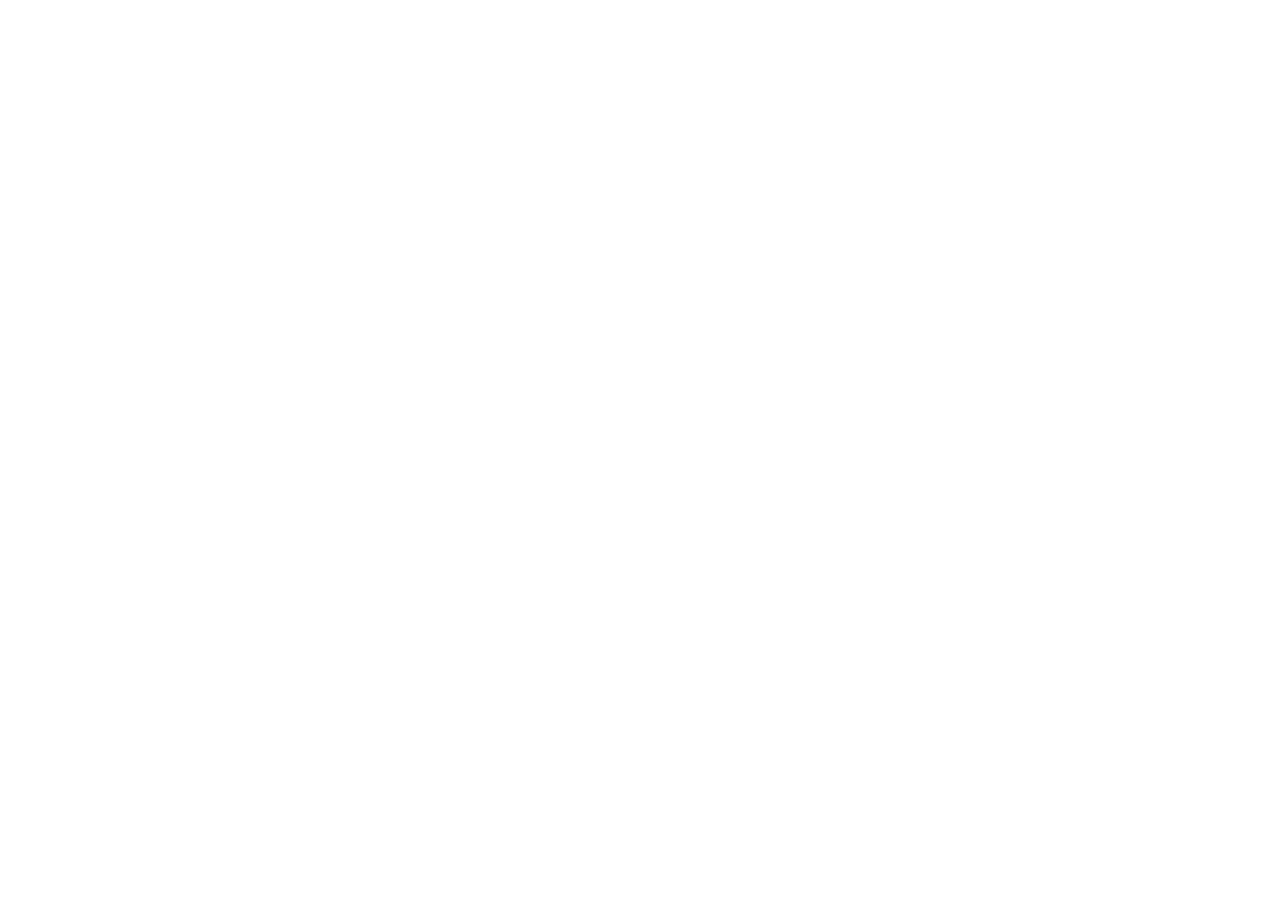
==== index.html @ 4a9cf53e "rename index.html" ====
<!DOCTYPE html>
<!-- saved from url=(0055)http://149.28.166.182/data-relations/?entry=after-words -->
<html lang="en"><head><meta http-equiv="Content-Type" content="text/html; charset=UTF-8">
<title>Data Relations - After Words</title>
<meta name="description" content="">
<meta name="viewport" content="width=device-width, initial-scale=1, maximum-scale=1">
<link rel="icon" type="image/x-icon" href="data:image/svg+xml,&lt;svg xmlns=%22http://www.w3.org/4000/svg%22 viewBox=%220 0 100 100%22&gt;&lt;text y=%22.9em%22 font-size=%2290%22&gt;%F0%9F%95%B3&lt;/text&gt;&lt;/svg&gt;"><link rel="modulepreload" as="script" crossorigin="" href="./Data Relations - After Words_files/entry.457a5d0d.js"><link rel="preload" as="style" href="./Data Relations - After Words_files/entry.0bc3d459.css"><link rel="prefetch" as="script" crossorigin="" href="http://149.28.166.182/data-relations/_nuxt/error-component.f1e27c74.js"><link rel="stylesheet" href="./Data Relations - After Words_files/entry.0bc3d459.css"><link rel="modulepreload" as="script" crossorigin="" href="http://149.28.166.182/data-relations/_nuxt/index.dd356e66.js"><link rel="stylesheet" href="./Data Relations - After Words_files/index.ba29e865.css"><style>[id*='google_ads_iframe'],[id*='taboola-'],.taboolaHeight,.taboola-placeholder,#credential_picker_container,#credential_picker_iframe,.google-one-tap-modal-div{display:none!important;min-height:0!important;height:0!important;}</style><style type="text/css">.marquee-text-wrap{overflow:hidden}.marquee-text-content{width:100000px}.marquee-text-text{-webkit-animation-name:marquee-text-animation;animation-name:marquee-text-animation;-webkit-animation-timing-function:linear;animation-timing-function:linear;-webkit-animation-iteration-count:infinite;animation-iteration-count:infinite;float:left}.marquee-text-paused .marquee-text-text{-webkit-animation-play-state:paused;animation-play-state:paused}@-webkit-keyframes marquee-text-animation{0%{-webkit-transform:translateX(0);transform:translateX(0)}to{-webkit-transform:translateX(-100%);transform:translateX(-100%)}}@keyframes marquee-text-animation{0%{-webkit-transform:translateX(0);transform:translateX(0)}to{-webkit-transform:translateX(-100%);transform:translateX(-100%)}}</style></head>
<body><div id="__nuxt" data-v-app=""><div id="app" class="app-min-height bg-white is-1024" style="--app-min-height: 622px;"><main data-panel-container="" class="flex min-w-full fixed w-full h-full top-0 bottom-0 left-0 app-min-height lg:overflow-hidden mobile-slide-active" data-width-setting="1-0-1"><section class="relative bg-mdgrey counter-reset panel-active" aria-label="left" data-panel="" data-panel-left=""><p aria-hidden="true" class="toggle-indicator right-8 top-5 absolute z-[5] hidden lg:block"><span data-panel-toggle="" class="button">–</span></p><section class="overflow-auto scroll-styles" role="content"><div class="app-min-height pt-5 text-lg bg-mdgrey"><div class="outer-wrap"><div class="break-between"><div><article class="block-content hover-links paragraph-rules"><p class="px-8">MACHINE LISTENING<br>Formed in 2020, Melbourne<br>Sean Dockray born in 1977, Boston<br>James Parker born in 1983, London<br>Joel Stern born in 1979, London<br>Lives and works in Melbourne and Canberra</p><div data-anchor=""><div class="scaled-image relative performance" style="padding-bottom: 66.6417%;"><div class="inset-0 flex justify-center items-center absolute"><div class="loading-ellipsis text-md" style=""><span>.</span><span>.</span><span>.</span></div></div><img alt="A black and gold duo-tone thumbnail image seen as: Two people sit in a row of padded vinyl chairs, distanced with one chair separating them. They face forward, with heads slightly bowed, away from the viewer. The rest of the space is in shadow, with the yellow chairs theatrically spot-lit. Barely visible, three large speakers perch high in the eaves, looking over the scene below. Coloured Image repeated bellow." src="./Data Relations - After Words_files/68d39c175cf53b73833071bd261b73aa7de63843-1337x891.jpg" class="full-image inset-0 absolute object-cover object-center h-full w-full performance loaded"></div><!----></div><p class="px-8">Instigated by artist-researchers Sean Dockray, James Parker and Joel Stern, Machine Listening is a platform for collaborative research and experimentation, focused on the computation, capture and control of sound and speech.</p><p class="px-8 indent"><em>After words </em>is a multi-channel sound installation developed for <em>Data Relations</em>. As the artists explain, ‘Data is never mined. It is always made. A computational theatre.’ Many datasets used to ‘train’ automated systems to make predictions and decisions are literally performed by actors, or researchers pretending to be actors. Others are the product of our own performances for and with machines, every time we ‘wake up’ Alexa or upload a video to YouTube.</p><p class="px-8 indent">Adopting the form of a radio play, <em>After words </em>explores these dynamics across a series of speculative scenes. Each scene works with readymade audio, repurposed from machine learning datasets, woven through a script written with and against an ‘autoregressive language model’, and performed by voice actors. The result is a strange set of semi- fictional tales of computational scripting, instruction, production, and performance, staged in 8-channel audio. In this strangeness, <em>After words </em>gestures at a near future in which language has been fully operationalised: where every word we speak has a computational effect and residue.</p><p class="px-8 indent">The voice artists invited to record original material for this work are all researchers in critical data studies with prior links to the project.</p></article></div><div><article class="block-content hover-links paragraph-rules"><div data-anchor=""><div class="px-8 break-after"><div class="flex"><p class="w-1/3"><span class="hover:opacity-50 cursor-pointer">(watch video)</span></p><p class="flex-1">Artist reflection</p></div></div><div class="cursor-pointer lightbox-trigger relative block"><div><video src="https://cdn.sanity.io/files/6u9dz73f/production/775014cffc480d9f036f8ee4fe29a1ea402c5a9f.mp4#t=0.1" preload="auto" playsinline="" class="w-full" alt="A screen recording of an audio interface. A transcript on the left highlights in purple each word as it’s spoken. The highlight disappears and moves to the next word in the sentence. On the right, white audio waves animate in rhythm with the voice against a black background."></video></div><span class="absolute pointer-events-none inset-0 z-[1] flex items-center justify-center px-12"><p class="button button--img"><img src="./Data Relations - After Words_files/play.svg"></p></span></div><div class="text-sm text-center pt-3 px-12 difference"><article class="block-content hover-links paragraph-rules"><p class="px-8">Machine Listening, 2022, realtime speech to text transcript using reduct.video. Courtesy the artists.</p></article></div><div><div class="px-8 break-before"><p>(transcript)</p></div><div class="break-before"><article class="block-content hover-links paragraph-rules"><p class="px-8">There's a common myth that data is mined, like coal or oil. In this way of thinking, data is an untapped natural resource, a foundation for a new industrial revolution led by the likes of Amazon and Google. But that's not right. Data isn't mined. It's made.</p><p class="px-8 indent">Sometimes data sets are literally produced by actors performing for researchers and their machines. Other times data sets are the product of our own performances every time we wake up Alexa or upload a video to YouTube.</p><p class="px-8 indent">After Vords is about these performances which we've been thinking of as a kind of computational theater.</p><p class="px-8 indent">The piece is about how we speak to and perform for machine listening systems and about what's happening to language as a result.</p><p class="px-8 indent">Most of the sounds and many of the voices in After Words come from existing data sets. The script was written with and against an autoregressive language model trained on a data set with 175 billion parameters and it was performed by voice actors all of whom work in critical data studies.</p><p class="px-8 indent">The result is a strange set of semi-fictional tales of computational scripting, instruction, production and performance staged at ACCA in 8-channel audio.</p><p class="px-8 indent">In its more pessimistic, or maybe realistic moments, the work gestures at a near future in which language has been fully operationalised, where every word we speak has a computational effect and residue.</p></article></div></div></div><div data-anchor=""><div class="cursor-pointer lightbox-trigger relative block"><div><div class="scaled-image relative performance" style="padding-bottom: 66.6146%;"><div class="inset-0 flex justify-center items-center absolute"><div class="loading-ellipsis text-md" style=""><span>.</span><span>.</span><span>.</span></div></div><img alt="On a slate-coloured wall, pieces of dark grey paper are arranged, hanging in a row. All different lengths, the top edges are aligned, with paragraphs of white text transcribing the audio from Machine Listening’s sound work After words. A much larger diagram sits to the right, showing a complicated flowchart connecting rectangles, diamonds, and ovals. Next to the flowchart is a drawing of a desk and a figure looking on, with hands on hips. Thought bubbles float overhead." src="./Data Relations - After Words_files/89921ffb6db88c06de029ead3222f87611feb91f-1920x1279.jpg" class="full-image inset-0 absolute object-cover object-center h-full w-full performance loaded"></div></div><!----></div><div class="text-sm text-center pt-3 px-8 difference"><article class="block-content hover-links paragraph-rules"><p class="px-8">Machine Listening (Sean Dockray, James Parker, Joel Stern), <em>After words</em> 2022, detail, Australian Centre for Contemporary Art, Melbourne. Courtesy the artist. Photograph: Andrew Curtis</p></article></div></div><div data-anchor=""><div class="cursor-pointer lightbox-trigger relative block"><div><div class="scaled-image relative performance" style="padding-bottom: 66.6667%;"><div class="inset-0 flex justify-center items-center absolute"><div class="loading-ellipsis text-md" style=""><span>.</span><span>.</span><span>.</span></div></div><img alt="Two people sit in a row of padded vinyl chairs, distanced with one chair separating them. They face forward, with heads slightly bowed, away from the viewer. The rest of the space is in shadow, with the yellow chairs theatrically spot-lit. Barely visible, three large speakers perch high in the eaves, looking over the scene below." src="./Data Relations - After Words_files/d25efe9d87dccf388763f81c36c784b4dfa3e5a3-1920x1280.jpg" class="full-image inset-0 absolute object-cover object-center h-full w-full performance loaded"></div></div><!----></div><div class="text-sm text-center pt-3 px-8 difference"><article class="block-content hover-links paragraph-rules"><p class="px-8">Machine Listening (Sean Dockray, James Parker, Joel Stern), <em>After words</em> 2022, installation view, Australian Centre for Contemporary Art, Melbourne. Courtesy the artist. Photograph: Lucy Foster</p></article></div></div><div data-anchor=""><div class="cursor-pointer lightbox-trigger relative block"><div><div class="scaled-image relative performance" style="padding-bottom: 66.6667%;"><div class="inset-0 flex justify-center items-center absolute"><div class="loading-ellipsis text-md" style=""><span>.</span><span>.</span><span>.</span></div></div><img alt="Five empty chairs are arranged in a line, facing forward. The walls of the room are blank, shadowed and unadorned, except for three speakers mounted close to the ceiling. Black cords run down from the speakers to the floor, camouflaged by darkness. The floor is paved with nondescript carpet tiles, like an office or waiting room." src="./Data Relations - After Words_files/568d07ef09fed9eedd3832749b7cd9ef51dc99b6-1920x1280.jpg" class="full-image inset-0 absolute object-cover object-center h-full w-full performance loaded"></div></div><!----></div><div class="text-sm text-center pt-3 px-8 difference"><article class="block-content hover-links paragraph-rules"><p class="px-8">Machine Listening (Sean Dockray, James Parker, Joel Stern), <em>After words</em> 2022, installation view, Australian Centre for Contemporary Art, Melbourne. Courtesy the artist. Photograph: Andrew Curtis</p></article></div></div><div data-anchor=""><div class="cursor-pointer lightbox-trigger relative block"><div><div class="scaled-image relative performance" style="padding-bottom: 66.6667%;"><div class="inset-0 flex justify-center items-center absolute"><div class="loading-ellipsis text-md" style=""><span>.</span><span>.</span><span>.</span></div></div><img alt="Five people sit single file in a line of padded yellow chairs, facing away into the darkness of a narrow room. The back of their heads glow under overhead lights. One person stands to the side, outside of the row of light. They look up and into the shadows of the ceiling, as though listening attentively." src="./Data Relations - After Words_files/c23547b45488201ed92d2e94f6dcc0174fe1d6ed-1920x1280.jpg" class="full-image inset-0 absolute object-cover object-center h-full w-full performance loaded"></div></div><!----></div><div class="text-sm text-center pt-3 px-8 difference"><article class="block-content hover-links paragraph-rules"><p class="px-8">Machine Listening (Sean Dockray, James Parker, Joel Stern), <em>After words</em> 2022, installation view, Australian Centre for Contemporary Art, Melbourne. Courtesy the artist. Photograph: Lucy Foster</p></article></div></div><div data-anchor=""><div class="lg:flex text-sm"><div class="flex-1"><article class="block-content hover-links paragraph-rules"><p class="px-8"><em>After words </em>2022</p><p class="px-8">8-channel sound installation, double sided B1 poster / 32pp B5 booklet, 1 colour offset lithography on black paper, booklet saddle-stitched, edition of 300 18:00 mins, looped</p><p class="px-8">Researched, written and produced: <br>Sean Dockray, James Parker, Joel Stern<br>Voices: Mark Andrejevic, Sean Dockray, Jake Goldenfein, Roslyn Orlando, James Parker, Thao Phan, Joel Stern<br>Graphic design: Stuart Geddes</p></article></div><div class="flex-1"><p class="lg:hidden"><br></p><article class="block-content hover-links paragraph-rules"><p class="px-8"></p><p class="px-8"></p><p class="px-8">This work contains audio material from the following datasets:<br>Consensus Auditory—Perceptual Evaluation of Voice Dataset, 2009; Toronto Emotional Speech Dataset, 2010; DCASE <br>Sound Event Detection: Office Live Testing Dataset, 2013; DCASE<br>Synthetic Audio Sound Event Detection: Training and Development Dataset, 2016; and Google AudioSet, 2017 <br>Courtesy the artists</p></article></div></div></div></article></div></div></div><!----><div class="entry-next relative text-sm" aria-hidden="true" data-v-43ba3926=""><a aria-current="page" href="http://149.28.166.182/data-relations/?entry=our-futures-are-interwoven" class="router-link-active router-link-exact-active flex w-full pt-5 opacity-50 hover:opacity-100 outer-wrap" aria-hidden="true" data-v-43ba3926=""><div class="absolute left-0 right-0" aria-hidden="true" data-v-43ba3926=""><div class="marquee-text-wrap" data-v-43ba3926=""><div class="marquee-text-content"><div class="marquee-text-text" style="animation-duration: 15s;"><p class="flex"><span class="pr-2 flex"><span class="pr-2">(next)</span><span>MIMI ỌNỤỌHA</span>,&nbsp;<em>These networks in our skin</em></span><span class="pr-2 flex"><span class="pr-2">(next)</span><span>Mimi Ọnụọha and Tiara Roxanne</span>,&nbsp;<em>Our Futures Are Interwoven </em></span></p></div><div class="marquee-text-text" style="animation-duration: 15s;"><p class="flex"><span class="pr-2 flex"><span class="pr-2">(next)</span><span>MIMI ỌNỤỌHA</span>,&nbsp;<em>These networks in our skin</em></span><span class="pr-2 flex"><span class="pr-2">(next)</span><span>Mimi Ọnụọha and Tiara Roxanne</span>,&nbsp;<em>Our Futures Are Interwoven </em></span></p></div><div class="marquee-text-text" style="animation-duration: 15s;"><p class="flex"><span class="pr-2 flex"><span class="pr-2">(next)</span><span>MIMI ỌNỤỌHA</span>,&nbsp;<em>These networks in our skin</em></span><span class="pr-2 flex"><span class="pr-2">(next)</span><span>Mimi Ọnụọha and Tiara Roxanne</span>,&nbsp;<em>Our Futures Are Interwoven </em></span></p></div><div class="marquee-text-text" style="animation-duration: 15s;"><p class="flex"><span class="pr-2 flex"><span class="pr-2">(next)</span><span>MIMI ỌNỤỌHA</span>,&nbsp;<em>These networks in our skin</em></span><span class="pr-2 flex"><span class="pr-2">(next)</span><span>Mimi Ọnụọha and Tiara Roxanne</span>,&nbsp;<em>Our Futures Are Interwoven </em></span></p></div><div class="marquee-text-text" style="animation-duration: 15s;"><p class="flex"><span class="pr-2 flex"><span class="pr-2">(next)</span><span>MIMI ỌNỤỌHA</span>,&nbsp;<em>These networks in our skin</em></span><span class="pr-2 flex"><span class="pr-2">(next)</span><span>Mimi Ọnụọha and Tiara Roxanne</span>,&nbsp;<em>Our Futures Are Interwoven </em></span></p></div><div class="marquee-text-text" style="animation-duration: 15s;"><p class="flex"><span class="pr-2 flex"><span class="pr-2">(next)</span><span>MIMI ỌNỤỌHA</span>,&nbsp;<em>These networks in our skin</em></span><span class="pr-2 flex"><span class="pr-2">(next)</span><span>Mimi Ọnụọha and Tiara Roxanne</span>,&nbsp;<em>Our Futures Are Interwoven </em></span></p></div><div class="marquee-text-text" style="animation-duration: 15s;"><p class="flex"><span class="pr-2 flex"><span class="pr-2">(next)</span><span>MIMI ỌNỤỌHA</span>,&nbsp;<em>These networks in our skin</em></span><span class="pr-2 flex"><span class="pr-2">(next)</span><span>Mimi Ọnụọha and Tiara Roxanne</span>,&nbsp;<em>Our Futures Are Interwoven </em></span></p></div><div class="marquee-text-text" style="animation-duration: 15s;"><p class="flex"><span class="pr-2 flex"><span class="pr-2">(next)</span><span>MIMI ỌNỤỌHA</span>,&nbsp;<em>These networks in our skin</em></span><span class="pr-2 flex"><span class="pr-2">(next)</span><span>Mimi Ọnụọha and Tiara Roxanne</span>,&nbsp;<em>Our Futures Are Interwoven </em></span></p></div><div class="marquee-text-text" style="animation-duration: 15s;"><p class="flex"><span class="pr-2 flex"><span class="pr-2">(next)</span><span>MIMI ỌNỤỌHA</span>,&nbsp;<em>These networks in our skin</em></span><span class="pr-2 flex"><span class="pr-2">(next)</span><span>Mimi Ọnụọha and Tiara Roxanne</span>,&nbsp;<em>Our Futures Are Interwoven </em></span></p></div><div class="marquee-text-text" style="animation-duration: 15s;"><p class="flex"><span class="pr-2 flex"><span class="pr-2">(next)</span><span>MIMI ỌNỤỌHA</span>,&nbsp;<em>These networks in our skin</em></span><span class="pr-2 flex"><span class="pr-2">(next)</span><span>Mimi Ọnụọha and Tiara Roxanne</span>,&nbsp;<em>Our Futures Are Interwoven </em></span></p></div></div></div></div></a></div><!----></div></section></section><div class="relative bg-black text-white text-base spine overflow-hidden hidden lg:block" data-panel="" data-panel-spine="" aria-hidden="true"><p class="right-8 top-5 absolute z-[5] hidden lg:block" data-spine-close=""><span data-panel-toggle="" class="button">index</span></p><div class="overflow-auto scroll-styles" data-spine-content=""><div class="app-min-height outer-wrap py-5"><p class="break-after px-8">(index)</p><div class="px-8"><p><a href="http://149.28.166.182/" class="hover:opacity-50" data-v-ba187a50="">Acknowledgement of Country</a></p><p><a href="http://149.28.166.182/" class="hover:opacity-50" data-v-ba187a50="">Foreword</a></p><div class="break-after"><p><a href="http://149.28.166.182/" class="hover:opacity-50" data-v-ba187a50="">Exhibition introduction</a></p></div><div class="break-after"><a href="http://149.28.166.182/?page=curatorial-essay" class="hover:opacity-50" data-v-6b33af9b=""><em>Data Relations</em>, Miriam Kelly</a><div class="pl-12"><p><a href="http://149.28.166.182/?page=curatorial-essay" class="hover:opacity-50" data-v-6b33af9b="">Data in contemporary art exhibitions</a></p><p><a href="http://149.28.166.182/?page=curatorial-essay" class="hover:opacity-50" data-v-6b33af9b="">What is ‘data’</a></p><p><a href="http://149.28.166.182/?page=curatorial-essay" class="hover:opacity-50" data-v-6b33af9b="">What ‘data’ is not</a></p><p><a href="http://149.28.166.182/?page=curatorial-essay" class="hover:opacity-50" data-v-6b33af9b=""><em>Data Relations</em></a></p></div></div><div><div class="pr-12 lg:pr-20 break-after"><a aria-current="page" href="http://149.28.166.182/data-relations/?entry=zach-blas-tales-from-a-stony-troll-and-the-shady-mystics-of-silicon-valley" class="router-link-active router-link-exact-active inline-flex hover:opacity-50"><p class="w-12">I</p><div class="flex-1"><p>ZACH BLAS</p><p><em>Metric mysticism: A trolls tale</em></p><div class="indent"><span>Amy Hale</span></div><p><em>Zach Blas’ Tales from a Stony Troll and the Shady Mystics of Silicon Valley</em></p></div></a></div><div class="pr-12 lg:pr-20 break-after"><a aria-current="page" href="http://149.28.166.182/data-relations/?entry=offset" class="router-link-active router-link-exact-active inline-flex hover:opacity-50"><p class="w-12">II</p><div class="flex-1"><p>TEGA BRAIN and SAM LAVIGNE</p><p><em>Synthetic messenger</em></p><div class="indent"><span>Tega Brain and Sam Lavigne</span></div><p><em>Offset 2023: Alternate carbon credit registry</em></p></div></a></div><div class="pr-12 lg:pr-20 break-after"><a aria-current="page" href="http://149.28.166.182/data-relations/?entry=live-data" class="router-link-active router-link-exact-active inline-flex hover:opacity-50"><p class="w-12">III</p><div class="flex-1"><p>LAUREN LEE McCARTHY</p><p><em>Surrogate</em></p><div class="indent"><span>Mashinka Firunts Hakopian</span></div><p><em>Live Data</em></p></div></a></div><div class="pr-12 lg:pr-20 break-after"><a aria-current="page" href="http://149.28.166.182/data-relations/?entry=after-words" class="router-link-active router-link-exact-active opacity-50 inline-flex hover:opacity-50"><p class="w-12">IV</p><div class="flex-1"><p>MACHINE LISTENING (Sean Dockray, James Parker &amp; Joel Stern)</p><p><em>After Words</em></p><div class="indent"><span>Machine Listening (Sean Dockray, James Parker &amp; Joel Stern)</span></div><p><em>After Words</em></p></div></a></div><div class="pr-12 lg:pr-20 break-after"><a aria-current="page" href="http://149.28.166.182/data-relations/?entry=our-futures-are-interwoven" class="router-link-active router-link-exact-active inline-flex hover:opacity-50"><p class="w-12">V</p><div class="flex-1"><p>MIMI ỌNỤỌHA</p><p><em>These networks in our skin</em></p><div class="indent"><span>Mimi Ọnụọha and Tiara Roxanne</span></div><p><em>Our Futures Are Interwoven </em></p></div></a></div><div class="pr-12 lg:pr-20 break-after"><a aria-current="page" href="http://149.28.166.182/data-relations/?entry=erasure-by-any-other-name" class="router-link-active router-link-exact-active inline-flex hover:opacity-50"><p class="w-12">VI</p><div class="flex-1"><p>WINNE SOON</p><p><em> Unerasable characters I–III </em></p><div class="indent"><span>Yung Au</span></div><p><em>ERASURE BY ANY OTHER NAME</em></p></div></a></div></div><div class="break-after"><p><a aria-current="page" href="http://149.28.166.182/data-relations/?page=descriptions" class="router-link-active router-link-exact-active inline-flex hover:opacity-50">Ekphrastic Descriptions, Loqui Paatsch</a></p></div><div><p><a href="http://149.28.166.182/?page=colophon" class="hover:opacity-50">BIOGRAPHIES</a></p><p><a href="http://149.28.166.182/?page=colophon" class="hover:opacity-50">ACKNOWLEDGEMENTS</a></p><p><a href="http://149.28.166.182/?page=colophon" class="hover:opacity-50">CREDITS</a></p></div></div></div></div></div><section class="relative bg-lightgrey counter-reset panel-active" data-panel="" aria-label="right" data-panel-right=""><p aria-hidden="true" class="toggle-indicator right-8 top-5 absolute z-[5] hidden lg:block"><span data-panel-toggle="" class="button">–</span></p><section class="overflow-auto scroll-styles"><div class="app-min-height pt-5 text-lg bg-lightgrey essay"><div class="outer-wrap"><div class="pl-8 pr-32 difference" data-title="&lt;em&gt;After Words&lt;/em&gt; by MACHINE LISTENING (Sean Dockray, James Parker &amp; Joel Stern)"><p><em>After Words</em></p><p><span>Machine Listening (Sean Dockray, James Parker &amp; Joel Stern)</span></p></div><div class=""><article class="block-content hover-links paragraph-rules"><p class="px-8"><em>After words </em>began life as a response to the datasets we kept stumbling across in our research. In the <em>Toronto Emotional Speech Set</em>, for instance, researchers asked actors to read the carrier phrase, ‘say the word…’ followed by two hundred different ‘target words’, in seven different ‘emotions’. The idea was that the resulting 2800 entries would then be used to teach machine learning systems how to recognise emotions in speech, with various potential commercial applications: all involving unprecedented forms of monitoring and data extraction, of course. But the recordings just sound so weird, even to the point of being uncanny or unsettling. And we were really struck by the theatricality of it all: the fact that these actors were performing for a specifically algorithmic audience.</p><p class="px-8 indent">In another example, researchers in France had their colleagues simulate eleven categories of office sounds—keyboards tapping, papers shuffling, doors shutting, phones ringing etc—in what is surely one of the most boring performances in history.&nbsp;This dataset was then used in a ‘sound event detection’ challenge that has been running annually since 2013. Some of these audio event classes have already been incorporated across various Google products.</p><p class="px-8 indent">It turns out there’s a long history of computational theatre like this. The very first ‘artificial intelligence’ was performed by actors in Pittsburgh before it was ever ‘run’ by a computer. And of course, we also perform for our devices, every time we ‘wake up’ Siri or Alexa. Engaging with voice assistants also involves a kind of scripting, into which we are relentlessly entrained. We need to be taught how to make ourselves understood by machines.</p><p class="px-8 indent"><em>After words</em> is about these performances. It’s about how we speak to and perform for machine listening systems, and about what is happening to language as a result. It's about what happens <em>to </em>our linguistic performances, about their afterlives, as datasets, as commands, or prompts, and about the near future in which language has been fully operationalised: where every word we speak has a computational audience, effect and residue.</p><p class="px-8 indent">Most of the sounds and many of the voices in <em>After Words</em> come from the kinds of datasets mentioned above. But the script was also written with and against an ‘autoregressive language model’ trained on a dataset with 175 billion parameters. And it was performed by voice actors all doing amazing work of their own in critical data studies. That was a key thing for us. The recording sessions felt like a kind of mutual education: thinking together, with and about the work. The result is a strange set of semi-fictional tales of computational scripting, instruction, production, and performance, staged at ACCA in 8-channel audio. Our hope is that the piece contributes in some small way to people’s understanding and experience of machine listening, as a system or set of systems with which we are now deeply enmeshed.</p><div data-anchor="" data-v-63404ddd=""><div class="relative w-full" data-v-63404ddd="" style="padding-bottom: 100%;"><iframe src="./Data Relations - After Words_files/afterwords.html" class="w-full absolute inset-0 h-full" data-v-63404ddd=""></iframe></div><div class="text-sm text-center pt-3 px-12 difference" data-v-63404ddd=""><article class="block-content hover-links paragraph-rules" data-v-63404ddd=""><p class="px-8"></p><p class="px-8"></p></article></div></div></article></div></div><div class="entry-next relative text-sm" aria-hidden="true" data-v-43ba3926=""><a aria-current="page" href="http://149.28.166.182/data-relations/?entry=our-futures-are-interwoven" class="router-link-active router-link-exact-active flex w-full pt-5 opacity-50 hover:opacity-100 outer-wrap" aria-hidden="true" data-v-43ba3926=""><div class="absolute left-0 right-0" aria-hidden="true" data-v-43ba3926=""><div class="marquee-text-wrap" data-v-43ba3926=""><div class="marquee-text-content"><div class="marquee-text-text" style="animation-duration: 15s;"><p class="flex"><span class="pr-2 flex"><span class="pr-2">(next)</span><span>MIMI ỌNỤỌHA</span>,&nbsp;<em>These networks in our skin</em></span><span class="pr-2 flex"><span class="pr-2">(next)</span><span>Mimi Ọnụọha and Tiara Roxanne</span>,&nbsp;<em>Our Futures Are Interwoven </em></span></p></div><div class="marquee-text-text" style="animation-duration: 15s;"><p class="flex"><span class="pr-2 flex"><span class="pr-2">(next)</span><span>MIMI ỌNỤỌHA</span>,&nbsp;<em>These networks in our skin</em></span><span class="pr-2 flex"><span class="pr-2">(next)</span><span>Mimi Ọnụọha and Tiara Roxanne</span>,&nbsp;<em>Our Futures Are Interwoven </em></span></p></div><div class="marquee-text-text" style="animation-duration: 15s;"><p class="flex"><span class="pr-2 flex"><span class="pr-2">(next)</span><span>MIMI ỌNỤỌHA</span>,&nbsp;<em>These networks in our skin</em></span><span class="pr-2 flex"><span class="pr-2">(next)</span><span>Mimi Ọnụọha and Tiara Roxanne</span>,&nbsp;<em>Our Futures Are Interwoven </em></span></p></div><div class="marquee-text-text" style="animation-duration: 15s;"><p class="flex"><span class="pr-2 flex"><span class="pr-2">(next)</span><span>MIMI ỌNỤỌHA</span>,&nbsp;<em>These networks in our skin</em></span><span class="pr-2 flex"><span class="pr-2">(next)</span><span>Mimi Ọnụọha and Tiara Roxanne</span>,&nbsp;<em>Our Futures Are Interwoven </em></span></p></div><div class="marquee-text-text" style="animation-duration: 15s;"><p class="flex"><span class="pr-2 flex"><span class="pr-2">(next)</span><span>MIMI ỌNỤỌHA</span>,&nbsp;<em>These networks in our skin</em></span><span class="pr-2 flex"><span class="pr-2">(next)</span><span>Mimi Ọnụọha and Tiara Roxanne</span>,&nbsp;<em>Our Futures Are Interwoven </em></span></p></div><div class="marquee-text-text" style="animation-duration: 15s;"><p class="flex"><span class="pr-2 flex"><span class="pr-2">(next)</span><span>MIMI ỌNỤỌHA</span>,&nbsp;<em>These networks in our skin</em></span><span class="pr-2 flex"><span class="pr-2">(next)</span><span>Mimi Ọnụọha and Tiara Roxanne</span>,&nbsp;<em>Our Futures Are Interwoven </em></span></p></div><div class="marquee-text-text" style="animation-duration: 15s;"><p class="flex"><span class="pr-2 flex"><span class="pr-2">(next)</span><span>MIMI ỌNỤỌHA</span>,&nbsp;<em>These networks in our skin</em></span><span class="pr-2 flex"><span class="pr-2">(next)</span><span>Mimi Ọnụọha and Tiara Roxanne</span>,&nbsp;<em>Our Futures Are Interwoven </em></span></p></div><div class="marquee-text-text" style="animation-duration: 15s;"><p class="flex"><span class="pr-2 flex"><span class="pr-2">(next)</span><span>MIMI ỌNỤỌHA</span>,&nbsp;<em>These networks in our skin</em></span><span class="pr-2 flex"><span class="pr-2">(next)</span><span>Mimi Ọnụọha and Tiara Roxanne</span>,&nbsp;<em>Our Futures Are Interwoven </em></span></p></div><div class="marquee-text-text" style="animation-duration: 15s;"><p class="flex"><span class="pr-2 flex"><span class="pr-2">(next)</span><span>MIMI ỌNỤỌHA</span>,&nbsp;<em>These networks in our skin</em></span><span class="pr-2 flex"><span class="pr-2">(next)</span><span>Mimi Ọnụọha and Tiara Roxanne</span>,&nbsp;<em>Our Futures Are Interwoven </em></span></p></div><div class="marquee-text-text" style="animation-duration: 15s;"><p class="flex"><span class="pr-2 flex"><span class="pr-2">(next)</span><span>MIMI ỌNỤỌHA</span>,&nbsp;<em>These networks in our skin</em></span><span class="pr-2 flex"><span class="pr-2">(next)</span><span>Mimi Ọnụọha and Tiara Roxanne</span>,&nbsp;<em>Our Futures Are Interwoven </em></span></p></div></div></div></div></a></div></div></section></section><div class="hidden lg:block" data-panel="" data-panel-spacer=""></div></main><!----><!----><!----></div></div><script>window.__NUXT__={serverRendered:false,config:{public:{},app:{baseURL:"\u002Fdata-relations\u002F",buildAssetsDir:"\u002F_nuxt\u002F",cdnURL:""}},data:{},state:{}}</script><script type="module" src="./Data Relations - After Words_files/entry.457a5d0d.js" crossorigin=""></script>
</body></html>
---- Data Relations - After Words_files/entry.0bc3d459.css ----
/*! tailwindcss v3.2.4 | MIT License | https://tailwindcss.com*/*,:after,:before{border:0 solid;box-sizing:border-box}:after,:before{--tw-content:""}html{-webkit-text-size-adjust:100%;font-feature-settings:normal;font-family:ui-sans-serif,system-ui,-apple-system,BlinkMacSystemFont,Segoe UI,Roboto,Helvetica Neue,Arial,Noto Sans,sans-serif,Apple Color Emoji,Segoe UI Emoji,Segoe UI Symbol,Noto Color Emoji;line-height:1.5;-moz-tab-size:4;-o-tab-size:4;tab-size:4}body{line-height:inherit;margin:0}hr{border-top-width:1px;color:inherit;height:0}abbr:where([title]){-webkit-text-decoration:underline dotted;text-decoration:underline dotted}h1,h2,h3,h4,h5,h6{font-size:inherit;font-weight:inherit}a{color:inherit;text-decoration:inherit}b,strong{font-weight:bolder}code,kbd,pre,samp{font-family:ui-monospace,SFMono-Regular,Menlo,Monaco,Consolas,Liberation Mono,Courier New,monospace;font-size:1em}small{font-size:80%}sub,sup{font-size:75%;line-height:0;position:relative;vertical-align:baseline}sub{bottom:-.25em}sup{top:-.5em}table{border-collapse:collapse;border-color:inherit;text-indent:0}button,input,optgroup,select,textarea{color:inherit;font-family:inherit;font-size:100%;font-weight:inherit;line-height:inherit;margin:0;padding:0}button,select{text-transform:none}[type=button],[type=reset],[type=submit],button{-webkit-appearance:button;background-color:transparent;background-image:none}:-moz-focusring{outline:auto}:-moz-ui-invalid{box-shadow:none}progress{vertical-align:baseline}::-webkit-inner-spin-button,::-webkit-outer-spin-button{height:auto}[type=search]{-webkit-appearance:textfield;outline-offset:-2px}::-webkit-search-decoration{-webkit-appearance:none}::-webkit-file-upload-button{-webkit-appearance:button;font:inherit}summary{display:list-item}blockquote,dd,dl,figure,h1,h2,h3,h4,h5,h6,hr,p,pre{margin:0}fieldset{margin:0}fieldset,legend{padding:0}menu,ol,ul{list-style:none;margin:0;padding:0}textarea{resize:vertical}input::-moz-placeholder,textarea::-moz-placeholder{color:#9ca3af;opacity:1}input::placeholder,textarea::placeholder{color:#9ca3af;opacity:1}[role=button],button{cursor:pointer}:disabled{cursor:default}audio,canvas,embed,iframe,img,object,svg,video{display:block;vertical-align:middle}img,video{height:auto;max-width:100%}[hidden]{display:none}*,:after,:before{--tw-border-spacing-x:0;--tw-border-spacing-y:0;--tw-translate-x:0;--tw-translate-y:0;--tw-rotate:0;--tw-skew-x:0;--tw-skew-y:0;--tw-scale-x:1;--tw-scale-y:1;--tw-pan-x: ;--tw-pan-y: ;--tw-pinch-zoom: ;--tw-scroll-snap-strictness:proximity;--tw-ordinal: ;--tw-slashed-zero: ;--tw-numeric-figure: ;--tw-numeric-spacing: ;--tw-numeric-fraction: ;--tw-ring-inset: ;--tw-ring-offset-width:0px;--tw-ring-offset-color:#fff;--tw-ring-color:rgba(59,130,246,.5);--tw-ring-offset-shadow:0 0 #0000;--tw-ring-shadow:0 0 #0000;--tw-shadow:0 0 #0000;--tw-shadow-colored:0 0 #0000;--tw-blur: ;--tw-brightness: ;--tw-contrast: ;--tw-grayscale: ;--tw-hue-rotate: ;--tw-invert: ;--tw-saturate: ;--tw-sepia: ;--tw-drop-shadow: ;--tw-backdrop-blur: ;--tw-backdrop-brightness: ;--tw-backdrop-contrast: ;--tw-backdrop-grayscale: ;--tw-backdrop-hue-rotate: ;--tw-backdrop-invert: ;--tw-backdrop-opacity: ;--tw-backdrop-saturate: ;--tw-backdrop-sepia: }::backdrop{--tw-border-spacing-x:0;--tw-border-spacing-y:0;--tw-translate-x:0;--tw-translate-y:0;--tw-rotate:0;--tw-skew-x:0;--tw-skew-y:0;--tw-scale-x:1;--tw-scale-y:1;--tw-pan-x: ;--tw-pan-y: ;--tw-pinch-zoom: ;--tw-scroll-snap-strictness:proximity;--tw-ordinal: ;--tw-slashed-zero: ;--tw-numeric-figure: ;--tw-numeric-spacing: ;--tw-numeric-fraction: ;--tw-ring-inset: ;--tw-ring-offset-width:0px;--tw-ring-offset-color:#fff;--tw-ring-color:rgba(59,130,246,.5);--tw-ring-offset-shadow:0 0 #0000;--tw-ring-shadow:0 0 #0000;--tw-shadow:0 0 #0000;--tw-shadow-colored:0 0 #0000;--tw-blur: ;--tw-brightness: ;--tw-contrast: ;--tw-grayscale: ;--tw-hue-rotate: ;--tw-invert: ;--tw-saturate: ;--tw-sepia: ;--tw-drop-shadow: ;--tw-backdrop-blur: ;--tw-backdrop-brightness: ;--tw-backdrop-contrast: ;--tw-backdrop-grayscale: ;--tw-backdrop-hue-rotate: ;--tw-backdrop-invert: ;--tw-backdrop-opacity: ;--tw-backdrop-saturate: ;--tw-backdrop-sepia: }.container{width:100%}@media (min-width:651px){.container{max-width:651px}}@media (min-width:768px){.container{max-width:768px}}@media (min-width:1024px){.container{max-width:1024px}}@media (min-width:1025px){.container{max-width:1025px}}@media (min-width:1280px){.container{max-width:1280px}}.pointer-events-none{pointer-events:none}.visible{visibility:visible}.static{position:static}.fixed{position:fixed}.absolute{position:absolute}.relative{position:relative}.sticky{position:sticky}.inset-0{bottom:0;left:0;right:0;top:0}.inset-24{bottom:6rem;left:6rem;right:6rem;top:6rem}.inset-8{bottom:2rem;left:2rem;right:2rem;top:2rem}.-top-5{top:-1.25rem}.bottom-5{bottom:1.25rem}.top-\[0\.05rem\]{top:.05rem}.-top-\[0\.05rem\]{top:-.05rem}.left-0{left:0}.right-0{right:0}.top-0{top:0}.right-8{right:2rem}.top-5{top:1.25rem}.left-8{left:2rem}.right-6{right:1.5rem}.top-1\/2{top:50%}.left-6{left:1.5rem}.bottom-0{bottom:0}.z-\[1\]{z-index:1}.z-\[2\]{z-index:2}.z-10{z-index:10}.z-\[5\]{z-index:5}.z-\[9\]{z-index:9}.z-\[8\]{z-index:8}.z-\[99\]{z-index:99}.ml-auto{margin-left:auto}.mr-4{margin-right:1rem}.mr-12{margin-right:3rem}.block{display:block}.\!block{display:block!important}.inline{display:inline}.flex{display:flex}.inline-flex{display:inline-flex}.table{display:table}.table-cell{display:table-cell}.table-row{display:table-row}.contents{display:contents}.hidden{display:none}.h-auto{height:auto}.h-full{height:100%}.max-h-full{max-height:100%}.w-auto{width:auto}.w-1\/3{width:33.333333%}.w-full{width:100%}.w-12{width:3rem}.w-fit{width:-moz-fit-content;width:fit-content}.w-\[60\%\]{width:60%}.w-1\/2{width:50%}.min-w-full{min-width:100%}.max-w-full{max-width:100%}.flex-1{flex:1 1 0%}.-translate-y-1\/2{--tw-translate-y:-50%}.-translate-y-1\/2,.transform{transform:translate(var(--tw-translate-x),var(--tw-translate-y)) rotate(var(--tw-rotate)) skew(var(--tw-skew-x)) skewY(var(--tw-skew-y)) scaleX(var(--tw-scale-x)) scaleY(var(--tw-scale-y))}.cursor-pointer{cursor:pointer}.resize{resize:both}.flex-col{flex-direction:column}.flex-wrap{flex-wrap:wrap}.items-center{align-items:center}.justify-center{justify-content:center}.justify-between{justify-content:space-between}.space-x-5>:not([hidden])~:not([hidden]){--tw-space-x-reverse:0;margin-left:calc(1.25rem*(1 - var(--tw-space-x-reverse)));margin-right:calc(1.25rem*var(--tw-space-x-reverse))}.divide-y>:not([hidden])~:not([hidden]){--tw-divide-y-reverse:0;border-bottom-width:calc(1px*var(--tw-divide-y-reverse));border-top-width:calc(1px*(1 - var(--tw-divide-y-reverse)))}.divide-solid>:not([hidden])~:not([hidden]){border-style:solid}.overflow-auto{overflow:auto}.overflow-hidden{overflow:hidden}.rounded-full{border-radius:9999px}.bg-mdgrey{--tw-bg-opacity:1;background-color:rgb(217 217 217/var(--tw-bg-opacity))}.bg-white{--tw-bg-opacity:1;background-color:rgb(255 255 255/var(--tw-bg-opacity))}.bg-lightgrey{--tw-bg-opacity:1;background-color:rgb(239 239 239/var(--tw-bg-opacity))}.bg-black{--tw-bg-opacity:1;background-color:rgb(0 0 0/var(--tw-bg-opacity))}.object-cover{-o-object-fit:cover;object-fit:cover}.object-center{-o-object-position:center;object-position:center}.p-2{padding:.5rem}.px-8{padding-left:2rem;padding-right:2rem}.px-4{padding-left:1rem;padding-right:1rem}.py-\[0\.2rem\]{padding-bottom:.2rem;padding-top:.2rem}.px-2{padding-left:.5rem;padding-right:.5rem}.py-5{padding-bottom:1.25rem;padding-top:1.25rem}.px-12{padding-left:3rem;padding-right:3rem}.px-0{padding-left:0;padding-right:0}.px-16{padding-left:4rem;padding-right:4rem}.pt-5{padding-top:1.25rem}.pt-8{padding-top:2rem}.pb-5{padding-bottom:1.25rem}.pr-2{padding-right:.5rem}.pl-4{padding-left:1rem}.pr-4{padding-right:1rem}.pr-32{padding-right:8rem}.pl-8{padding-left:2rem}.pl-12{padding-left:3rem}.pr-12{padding-right:3rem}.pt-4{padding-top:1rem}.pt-2{padding-top:.5rem}.pt-3{padding-top:.75rem}.pl-24{padding-left:6rem}.pr-20{padding-right:5rem}.text-center{text-align:center}.text-right{text-align:right}.text-sm{font-size:.9rem}.text-base{font-size:1.66rem}.uppercase{text-transform:uppercase}.text-black{--tw-text-opacity:1;color:rgb(0 0 0/var(--tw-text-opacity))}.text-white{--tw-text-opacity:1;color:rgb(255 255 255/var(--tw-text-opacity))}.underline{text-decoration-line:underline}.antialiased{-webkit-font-smoothing:antialiased;-moz-osx-font-smoothing:grayscale}.opacity-50{opacity:.5}.opacity-100{opacity:1}.blur{--tw-blur:blur(8px)}.blur,.grayscale{filter:var(--tw-blur) var(--tw-brightness) var(--tw-contrast) var(--tw-grayscale) var(--tw-hue-rotate) var(--tw-invert) var(--tw-saturate) var(--tw-sepia) var(--tw-drop-shadow)}.grayscale{--tw-grayscale:grayscale(100%)}.invert{--tw-invert:invert(100%)}.filter,.invert{filter:var(--tw-blur) var(--tw-brightness) var(--tw-contrast) var(--tw-grayscale) var(--tw-hue-rotate) var(--tw-invert) var(--tw-saturate) var(--tw-sepia) var(--tw-drop-shadow)}.backdrop-filter{-webkit-backdrop-filter:var(--tw-backdrop-blur) var(--tw-backdrop-brightness) var(--tw-backdrop-contrast) var(--tw-backdrop-grayscale) var(--tw-backdrop-hue-rotate) var(--tw-backdrop-invert) var(--tw-backdrop-opacity) var(--tw-backdrop-saturate) var(--tw-backdrop-sepia);backdrop-filter:var(--tw-backdrop-blur) var(--tw-backdrop-brightness) var(--tw-backdrop-contrast) var(--tw-backdrop-grayscale) var(--tw-backdrop-hue-rotate) var(--tw-backdrop-invert) var(--tw-backdrop-opacity) var(--tw-backdrop-saturate) var(--tw-backdrop-sepia)}.transition{transition-duration:.15s;transition-property:color,background-color,border-color,text-decoration-color,fill,stroke,opacity,box-shadow,transform,filter,-webkit-backdrop-filter;transition-property:color,background-color,border-color,text-decoration-color,fill,stroke,opacity,box-shadow,transform,filter,backdrop-filter;transition-property:color,background-color,border-color,text-decoration-color,fill,stroke,opacity,box-shadow,transform,filter,backdrop-filter,-webkit-backdrop-filter;transition-timing-function:cubic-bezier(.4,0,.2,1)}.hover\:bg-mdgrey:hover{--tw-bg-opacity:1;background-color:rgb(217 217 217/var(--tw-bg-opacity))}.hover\:opacity-50:hover{opacity:.5}.hover\:opacity-100:hover{opacity:1}@media (min-width:1024px){.lg\:right-8{right:2rem}.lg\:block{display:block}.lg\:flex{display:flex}.lg\:hidden{display:none}.lg\:w-1\/3{width:33.333333%}.lg\:flex-row{flex-direction:row}.lg\:justify-between{justify-content:space-between}.lg\:overflow-hidden{overflow:hidden}.lg\:px-16{padding-left:4rem;padding-right:4rem}.lg\:pr-20{padding-right:5rem}.lg\:pt-5{padding-top:1.25rem}}/*!
*
* INSTRUCTIONS
*
* Copy the Legal Disclaimer and the @font-faces statements to your regular CSS file.
* The font file(s) should be placed relative to the regular CSS file.
*
*/@font-face{font-family:Unica77LLWeb-Regular;font-style:normal;font-weight:400;src:url(../fonts/Unica77LLWeb-Regular.woff2) format("woff2"),url(../fonts/Unica77LLWeb-Regular.woff) format("woff")}@font-face{font-family:Unica77LLWeb-Regular;font-style:italic;font-weight:400;src:url(../fonts/Unica77LLWeb-Italic.woff2) format("woff2"),url(../fonts/Unica77LLWeb-Italic.woff) format("woff")}@font-face{font-family:DMTLLVIPWeb-Regular;font-style:normal;font-weight:400;src:url(../fonts/DMTLLVIPWeb-Regular.woff2) format("woff2"),url(../fonts/DMTLLVIPWeb-Regular.woff) format("woff")}.comma-group-ltr>:after{content:", ";white-space:pre}.comma-group-ltr>:last-child:after{content:none}.comma-group-rtl>:after{content:",";white-space:pre}.comma-group-rtl>:before{content:" ";white-space:pre}.comma-group-rtl>:first-child:before,.comma-group-rtl>:last-child:after{content:none}.break-after:after,.break-before:before{width:100%}.break-after:after,.break-before:before,.break-between>div:before{content:"\a";display:block;pointer-events:none;white-space:pre}.break-between>div:first-child:before{content:none;display:none}@media (min-width:1024px){.break-between--mobile-only>div:before{content:none}}.cursor-pointer *{cursor:pointer}.cursor-zoom{cursor:zoom-in}.scroll-styles{-ms-overflow-style:none;-webkit-overflow-scrolling:touch;height:100%;overflow:auto;scrollbar-width:none}.scroll-styles::-webkit-scrollbar{display:none}iframe *{-ms-overflow-style:none;-webkit-overflow-scrolling:touch;scrollbar-width:none}iframe ::-webkit-scrollbar{display:none}.hyphens{-webkit-hyphens:auto;hyphens:auto}*{text-decoration-thickness:.5px!important;text-underline-offset:.2em}.font-serif{font-variant-numeric:oldstyle-nums}.font-serif .small-caps{letter-spacing:.04em}.footnote{cursor:pointer;font-size:.9rem;vertical-align:super}.tab-nums{font-feature-settings:"zero" on;font-variant-numeric:tabular-nums}.small-caps{font-variant-caps:all-small-caps;text-transform:uppercase}.ellipsis{overflow:hidden;text-overflow:ellipsis;white-space:nowrap}@media (min-width:1024px){.lg\:ellipsis{overflow:hidden;text-overflow:ellipsis;white-space:nowrap}}.line-clamp{-webkit-line-clamp:3;-webkit-box-orient:vertical;display:-webkit-box;overflow:hidden;text-overflow:ellipsis}ol{counter-reset:lis}ol li{-moz-column-break-inside:avoid;break-inside:avoid;list-style-type:none;padding-left:1.75rem;position:relative}ol li:before{content:counter(lis,decimal);counter-increment:lis;left:0;list-style-type:decimal;position:absolute}.paragraph-rules>p:not(.no-line-break)+p:not(.indent):before{content:"\a";display:block;pointer-events:none;white-space:pre}.paragraph-rules>p.no-line-break:before{content:none!important}.paragraph-rules .indent{text-indent:4rem}.paragraph-rules .indent [data-footnote]{text-indent:0}.loading-ellipsis span{animation:ellipsis 1s steps(2) infinite;animation-fill-mode:forwards;visibility:hidden}.loading-ellipsis span:first-of-type{animation-delay:133ms}.loading-ellipsis span:nth-of-type(2){animation-delay:266ms}.loading-ellipsis span:nth-of-type(3){animation-delay:399ms}@keyframes ellipsis{0%{visibility:hidden}to{visibility:visible}}.site-title[data-v-e9b22e26]{font-variation-settings:var(--font-variation-settings);line-height:1;transition:font-variation-settings 2s linear}.site-title--md[data-v-e9b22e26]{font-size:8vw}@media (min-width:1024px){.site-title--md[data-v-e9b22e26]{font-size:2.5em}}.site-title--lg[data-v-e9b22e26]{font-size:8.9vw}@media (min-width:1024px){.site-title--lg[data-v-e9b22e26]{font-size:6vw}}.hover\:opacity-50{transition:opacity .4s linear}.mobile-menu{transform:translate3d(-100%,0,0);transition:transform .4s linear}.mobile-menu.is-active{transform:translateZ(0)}.lightbox-image{height:auto;padding-bottom:0!important;width:100%}.lightbox-image img{-o-object-fit:inherit!important;object-fit:inherit!important;position:relative;width:100%}.full-image{opacity:0;transition:opacity .4s cubic-bezier(.77,0,.175,1),visibility .4s cubic-bezier(.77,0,.175,1);visibility:hidden}.full-image.loaded{opacity:1;visibility:visible}.landing-image .full-image{transition:none}.slider.single-slide .slider-swipe{cursor:default!important}.full-height-slider{height:66.6vw}@media (min-width:1024px){.full-height-slider{height:calc(100vh - 8rem)}}.full-height-slider .scaled-image,.full-height-slider .slide,.full-height-slider .slider-swipe{height:100%}.audio-player{box-shadow:0 0 20px 2px #00000040}.landing{--tw-bg-opacity:1;-webkit-backface-visibility:hidden;backface-visibility:hidden;background-color:rgb(0 0 0/var(--tw-bg-opacity));opacity:0;perspective:1000;transform:translateZ(0);transition:opacity .7s linear,visibility .7s linear;visibility:hidden;will-change:contents;z-index:9}.landing-active .landing{opacity:1;visibility:visible}.landing-mouse{cursor:none}.landing-mouse .landing-cursor{display:none;left:0;margin-left:-5rem;margin-top:-.5em;pointer-events:none;position:fixed;top:0;transition:none!important;width:-moz-fit-content;width:fit-content}.landing-mouse:hover .landing-cursor{display:block}.landing-image{display:flex;mix-blend-mode:difference}.landing-image div{opacity:0;transition:all 2s}.landing-image.active{opacity:1!important;z-index:1}.landing-image.active div{mix-blend-mode:normal;opacity:1!important}.landing-image .scaled-image{bottom:6rem!important;left:6rem!important;padding-bottom:0!important;position:absolute!important;right:6rem!important;top:6rem!important}.landing-image .scaled-image img{bottom:0!important;box-shadow:0 0 1.5rem 1.5rem #ffffff40;height:auto;left:0!important;margin:auto;max-height:100%!important;max-width:100%!important;-o-object-fit:unset!important;object-fit:unset!important;position:absolute!important;right:0!important;top:0!important;width:auto}.slider .scaled-image{bottom:2rem!important;left:2rem!important;padding-bottom:0!important;position:absolute!important;right:2rem!important;top:2rem!important}.slider .scaled-image:first-child img{filter:blur(0);mix-blend-mode:none}html{font-size:2.3vw;overflow-x:hidden}@media (min-width:1024px){html{font-size:.825vw}}body{--tw-text-opacity:1;font-feature-settings:"zero" on;color:rgb(0 0 0/var(--tw-text-opacity));font-family:Unica77LLWeb-Regular,sans-serif;font-size:1.66rem;line-height:1.1666}.about{background-color:#bdb7b7;color:#424848}.font-variable{font-family:DMTLLVIPWeb-Regular}.force-difference{color:#fff;mix-blend-mode:difference}.indent{text-indent:3rem}.counter-reset{counter-reset:section}.button,.shadow-base{box-shadow:0 0 20px 2px #00000040}.button{--tw-bg-opacity:1;--tw-text-opacity:1;background-color:rgb(255 255 255/var(--tw-bg-opacity));border-radius:9999px;color:rgb(0 0 0/var(--tw-text-opacity));cursor:pointer;display:block;font-size:1.66rem;line-height:1;padding:.2rem 1rem .35rem;transition:box-shadow .4s}.button:hover{box-shadow:0 0 20px 2px #00000080}@media (min-width:1024px){.button{padding:.2rem 1rem}}.button--black{--tw-bg-opacity:1;--tw-text-opacity:1;background-color:rgb(0 0 0/var(--tw-bg-opacity));color:rgb(255 255 255/var(--tw-text-opacity))}.button--mdgrey{--tw-bg-opacity:1;background-color:rgb(217 217 217/var(--tw-bg-opacity))}.button--img{padding:.75rem}.button--img img{width:2rem}@media (max-width:1023px){.mobile-full-width-page [full-width-page-mobile-hide]{display:none}}[data-title]:after{content:"\a";display:block;pointer-events:none;white-space:pre;width:100%}[data-panel]{overflow:hidden;transition:all .5s linear}@media (min-width:1024px){[data-panel].panel-active{flex:1}[data-panel].hide-panel{flex:0!important}}.text-sm{font-size:.5em!important}.outer-wrap{padding-bottom:3rem;transition:padding .5s linear}@media (min-width:1024px){.outer-wrap{padding-left:2rem;padding-right:2rem}}.close-wrap-only{padding-left:0;padding-right:0;transition:padding .5s linear}@media (max-width:1023px){[data-panel-left],[data-panel-right]{flex:0 0 80vw!important}}@media (min-width:1024px){[data-panel-left]:not(.panel-active),[data-panel-right]:not(.panel-active){flex:.5}}[data-panel-left]:not(.panel-active) .toggle-indicator,[data-panel-right]:not(.panel-active) .toggle-indicator{right:2rem}@media (max-width:1023px){.mobile-full-width-panel{flex:0 0 100vw!important}}[data-panel]{-webkit-backface-visibility:hidden;backface-visibility:hidden;will-change:transform}[data-panel-spine]:not(.panel-active){flex:0 0 8.25vw}.blur-enter-active,.blur-leave-active{filter:blur(0);transition:all 1s 0s}.blur-enter,.blur-leave-to{filter:blur(1rem);opacity:0}.blur-enter-from,.intro-enter-from{opacity:0}.intro-enter-active,.intro-leave-active{transition:all 1s 1.5s}.intro-enter,.intro-leave-to{opacity:0}body,input,option,select{-webkit-font-smoothing:antialiased;-moz-font-smoothing:antialiased;font-smoothing:antialiased;font-smooth:always;-moz-osx-font-smoothing:grayscale;text-rendering:optimizeLegibility}#app.loading,#app.loading *{cursor:wait!important}.app-min-height{min-height:var(--app-min-height)}
---- Data Relations - After Words_files/entry.0bc3d459.css ----
/*! tailwindcss v3.2.4 | MIT License | https://tailwindcss.com*/*,:after,:before{border:0 solid;box-sizing:border-box}:after,:before{--tw-content:""}html{-webkit-text-size-adjust:100%;font-feature-settings:normal;font-family:ui-sans-serif,system-ui,-apple-system,BlinkMacSystemFont,Segoe UI,Roboto,Helvetica Neue,Arial,Noto Sans,sans-serif,Apple Color Emoji,Segoe UI Emoji,Segoe UI Symbol,Noto Color Emoji;line-height:1.5;-moz-tab-size:4;-o-tab-size:4;tab-size:4}body{line-height:inherit;margin:0}hr{border-top-width:1px;color:inherit;height:0}abbr:where([title]){-webkit-text-decoration:underline dotted;text-decoration:underline dotted}h1,h2,h3,h4,h5,h6{font-size:inherit;font-weight:inherit}a{color:inherit;text-decoration:inherit}b,strong{font-weight:bolder}code,kbd,pre,samp{font-family:ui-monospace,SFMono-Regular,Menlo,Monaco,Consolas,Liberation Mono,Courier New,monospace;font-size:1em}small{font-size:80%}sub,sup{font-size:75%;line-height:0;position:relative;vertical-align:baseline}sub{bottom:-.25em}sup{top:-.5em}table{border-collapse:collapse;border-color:inherit;text-indent:0}button,input,optgroup,select,textarea{color:inherit;font-family:inherit;font-size:100%;font-weight:inherit;line-height:inherit;margin:0;padding:0}button,select{text-transform:none}[type=button],[type=reset],[type=submit],button{-webkit-appearance:button;background-color:transparent;background-image:none}:-moz-focusring{outline:auto}:-moz-ui-invalid{box-shadow:none}progress{vertical-align:baseline}::-webkit-inner-spin-button,::-webkit-outer-spin-button{height:auto}[type=search]{-webkit-appearance:textfield;outline-offset:-2px}::-webkit-search-decoration{-webkit-appearance:none}::-webkit-file-upload-button{-webkit-appearance:button;font:inherit}summary{display:list-item}blockquote,dd,dl,figure,h1,h2,h3,h4,h5,h6,hr,p,pre{margin:0}fieldset{margin:0}fieldset,legend{padding:0}menu,ol,ul{list-style:none;margin:0;padding:0}textarea{resize:vertical}input::-moz-placeholder,textarea::-moz-placeholder{color:#9ca3af;opacity:1}input::placeholder,textarea::placeholder{color:#9ca3af;opacity:1}[role=button],button{cursor:pointer}:disabled{cursor:default}audio,canvas,embed,iframe,img,object,svg,video{display:block;vertical-align:middle}img,video{height:auto;max-width:100%}[hidden]{display:none}*,:after,:before{--tw-border-spacing-x:0;--tw-border-spacing-y:0;--tw-translate-x:0;--tw-translate-y:0;--tw-rotate:0;--tw-skew-x:0;--tw-skew-y:0;--tw-scale-x:1;--tw-scale-y:1;--tw-pan-x: ;--tw-pan-y: ;--tw-pinch-zoom: ;--tw-scroll-snap-strictness:proximity;--tw-ordinal: ;--tw-slashed-zero: ;--tw-numeric-figure: ;--tw-numeric-spacing: ;--tw-numeric-fraction: ;--tw-ring-inset: ;--tw-ring-offset-width:0px;--tw-ring-offset-color:#fff;--tw-ring-color:rgba(59,130,246,.5);--tw-ring-offset-shadow:0 0 #0000;--tw-ring-shadow:0 0 #0000;--tw-shadow:0 0 #0000;--tw-shadow-colored:0 0 #0000;--tw-blur: ;--tw-brightness: ;--tw-contrast: ;--tw-grayscale: ;--tw-hue-rotate: ;--tw-invert: ;--tw-saturate: ;--tw-sepia: ;--tw-drop-shadow: ;--tw-backdrop-blur: ;--tw-backdrop-brightness: ;--tw-backdrop-contrast: ;--tw-backdrop-grayscale: ;--tw-backdrop-hue-rotate: ;--tw-backdrop-invert: ;--tw-backdrop-opacity: ;--tw-backdrop-saturate: ;--tw-backdrop-sepia: }::backdrop{--tw-border-spacing-x:0;--tw-border-spacing-y:0;--tw-translate-x:0;--tw-translate-y:0;--tw-rotate:0;--tw-skew-x:0;--tw-skew-y:0;--tw-scale-x:1;--tw-scale-y:1;--tw-pan-x: ;--tw-pan-y: ;--tw-pinch-zoom: ;--tw-scroll-snap-strictness:proximity;--tw-ordinal: ;--tw-slashed-zero: ;--tw-numeric-figure: ;--tw-numeric-spacing: ;--tw-numeric-fraction: ;--tw-ring-inset: ;--tw-ring-offset-width:0px;--tw-ring-offset-color:#fff;--tw-ring-color:rgba(59,130,246,.5);--tw-ring-offset-shadow:0 0 #0000;--tw-ring-shadow:0 0 #0000;--tw-shadow:0 0 #0000;--tw-shadow-colored:0 0 #0000;--tw-blur: ;--tw-brightness: ;--tw-contrast: ;--tw-grayscale: ;--tw-hue-rotate: ;--tw-invert: ;--tw-saturate: ;--tw-sepia: ;--tw-drop-shadow: ;--tw-backdrop-blur: ;--tw-backdrop-brightness: ;--tw-backdrop-contrast: ;--tw-backdrop-grayscale: ;--tw-backdrop-hue-rotate: ;--tw-backdrop-invert: ;--tw-backdrop-opacity: ;--tw-backdrop-saturate: ;--tw-backdrop-sepia: }.container{width:100%}@media (min-width:651px){.container{max-width:651px}}@media (min-width:768px){.container{max-width:768px}}@media (min-width:1024px){.container{max-width:1024px}}@media (min-width:1025px){.container{max-width:1025px}}@media (min-width:1280px){.container{max-width:1280px}}.pointer-events-none{pointer-events:none}.visible{visibility:visible}.static{position:static}.fixed{position:fixed}.absolute{position:absolute}.relative{position:relative}.sticky{position:sticky}.inset-0{bottom:0;left:0;right:0;top:0}.inset-24{bottom:6rem;left:6rem;right:6rem;top:6rem}.inset-8{bottom:2rem;left:2rem;right:2rem;top:2rem}.-top-5{top:-1.25rem}.bottom-5{bottom:1.25rem}.top-\[0\.05rem\]{top:.05rem}.-top-\[0\.05rem\]{top:-.05rem}.left-0{left:0}.right-0{right:0}.top-0{top:0}.right-8{right:2rem}.top-5{top:1.25rem}.left-8{left:2rem}.right-6{right:1.5rem}.top-1\/2{top:50%}.left-6{left:1.5rem}.bottom-0{bottom:0}.z-\[1\]{z-index:1}.z-\[2\]{z-index:2}.z-10{z-index:10}.z-\[5\]{z-index:5}.z-\[9\]{z-index:9}.z-\[8\]{z-index:8}.z-\[99\]{z-index:99}.ml-auto{margin-left:auto}.mr-4{margin-right:1rem}.mr-12{margin-right:3rem}.block{display:block}.\!block{display:block!important}.inline{display:inline}.flex{display:flex}.inline-flex{display:inline-flex}.table{display:table}.table-cell{display:table-cell}.table-row{display:table-row}.contents{display:contents}.hidden{display:none}.h-auto{height:auto}.h-full{height:100%}.max-h-full{max-height:100%}.w-auto{width:auto}.w-1\/3{width:33.333333%}.w-full{width:100%}.w-12{width:3rem}.w-fit{width:-moz-fit-content;width:fit-content}.w-\[60\%\]{width:60%}.w-1\/2{width:50%}.min-w-full{min-width:100%}.max-w-full{max-width:100%}.flex-1{flex:1 1 0%}.-translate-y-1\/2{--tw-translate-y:-50%}.-translate-y-1\/2,.transform{transform:translate(var(--tw-translate-x),var(--tw-translate-y)) rotate(var(--tw-rotate)) skew(var(--tw-skew-x)) skewY(var(--tw-skew-y)) scaleX(var(--tw-scale-x)) scaleY(var(--tw-scale-y))}.cursor-pointer{cursor:pointer}.resize{resize:both}.flex-col{flex-direction:column}.flex-wrap{flex-wrap:wrap}.items-center{align-items:center}.justify-center{justify-content:center}.justify-between{justify-content:space-between}.space-x-5>:not([hidden])~:not([hidden]){--tw-space-x-reverse:0;margin-left:calc(1.25rem*(1 - var(--tw-space-x-reverse)));margin-right:calc(1.25rem*var(--tw-space-x-reverse))}.divide-y>:not([hidden])~:not([hidden]){--tw-divide-y-reverse:0;border-bottom-width:calc(1px*var(--tw-divide-y-reverse));border-top-width:calc(1px*(1 - var(--tw-divide-y-reverse)))}.divide-solid>:not([hidden])~:not([hidden]){border-style:solid}.overflow-auto{overflow:auto}.overflow-hidden{overflow:hidden}.rounded-full{border-radius:9999px}.bg-mdgrey{--tw-bg-opacity:1;background-color:rgb(217 217 217/var(--tw-bg-opacity))}.bg-white{--tw-bg-opacity:1;background-color:rgb(255 255 255/var(--tw-bg-opacity))}.bg-lightgrey{--tw-bg-opacity:1;background-color:rgb(239 239 239/var(--tw-bg-opacity))}.bg-black{--tw-bg-opacity:1;background-color:rgb(0 0 0/var(--tw-bg-opacity))}.object-cover{-o-object-fit:cover;object-fit:cover}.object-center{-o-object-position:center;object-position:center}.p-2{padding:.5rem}.px-8{padding-left:2rem;padding-right:2rem}.px-4{padding-left:1rem;padding-right:1rem}.py-\[0\.2rem\]{padding-bottom:.2rem;padding-top:.2rem}.px-2{padding-left:.5rem;padding-right:.5rem}.py-5{padding-bottom:1.25rem;padding-top:1.25rem}.px-12{padding-left:3rem;padding-right:3rem}.px-0{padding-left:0;padding-right:0}.px-16{padding-left:4rem;padding-right:4rem}.pt-5{padding-top:1.25rem}.pt-8{padding-top:2rem}.pb-5{padding-bottom:1.25rem}.pr-2{padding-right:.5rem}.pl-4{padding-left:1rem}.pr-4{padding-right:1rem}.pr-32{padding-right:8rem}.pl-8{padding-left:2rem}.pl-12{padding-left:3rem}.pr-12{padding-right:3rem}.pt-4{padding-top:1rem}.pt-2{padding-top:.5rem}.pt-3{padding-top:.75rem}.pl-24{padding-left:6rem}.pr-20{padding-right:5rem}.text-center{text-align:center}.text-right{text-align:right}.text-sm{font-size:.9rem}.text-base{font-size:1.66rem}.uppercase{text-transform:uppercase}.text-black{--tw-text-opacity:1;color:rgb(0 0 0/var(--tw-text-opacity))}.text-white{--tw-text-opacity:1;color:rgb(255 255 255/var(--tw-text-opacity))}.underline{text-decoration-line:underline}.antialiased{-webkit-font-smoothing:antialiased;-moz-osx-font-smoothing:grayscale}.opacity-50{opacity:.5}.opacity-100{opacity:1}.blur{--tw-blur:blur(8px)}.blur,.grayscale{filter:var(--tw-blur) var(--tw-brightness) var(--tw-contrast) var(--tw-grayscale) var(--tw-hue-rotate) var(--tw-invert) var(--tw-saturate) var(--tw-sepia) var(--tw-drop-shadow)}.grayscale{--tw-grayscale:grayscale(100%)}.invert{--tw-invert:invert(100%)}.filter,.invert{filter:var(--tw-blur) var(--tw-brightness) var(--tw-contrast) var(--tw-grayscale) var(--tw-hue-rotate) var(--tw-invert) var(--tw-saturate) var(--tw-sepia) var(--tw-drop-shadow)}.backdrop-filter{-webkit-backdrop-filter:var(--tw-backdrop-blur) var(--tw-backdrop-brightness) var(--tw-backdrop-contrast) var(--tw-backdrop-grayscale) var(--tw-backdrop-hue-rotate) var(--tw-backdrop-invert) var(--tw-backdrop-opacity) var(--tw-backdrop-saturate) var(--tw-backdrop-sepia);backdrop-filter:var(--tw-backdrop-blur) var(--tw-backdrop-brightness) var(--tw-backdrop-contrast) var(--tw-backdrop-grayscale) var(--tw-backdrop-hue-rotate) var(--tw-backdrop-invert) var(--tw-backdrop-opacity) var(--tw-backdrop-saturate) var(--tw-backdrop-sepia)}.transition{transition-duration:.15s;transition-property:color,background-color,border-color,text-decoration-color,fill,stroke,opacity,box-shadow,transform,filter,-webkit-backdrop-filter;transition-property:color,background-color,border-color,text-decoration-color,fill,stroke,opacity,box-shadow,transform,filter,backdrop-filter;transition-property:color,background-color,border-color,text-decoration-color,fill,stroke,opacity,box-shadow,transform,filter,backdrop-filter,-webkit-backdrop-filter;transition-timing-function:cubic-bezier(.4,0,.2,1)}.hover\:bg-mdgrey:hover{--tw-bg-opacity:1;background-color:rgb(217 217 217/var(--tw-bg-opacity))}.hover\:opacity-50:hover{opacity:.5}.hover\:opacity-100:hover{opacity:1}@media (min-width:1024px){.lg\:right-8{right:2rem}.lg\:block{display:block}.lg\:flex{display:flex}.lg\:hidden{display:none}.lg\:w-1\/3{width:33.333333%}.lg\:flex-row{flex-direction:row}.lg\:justify-between{justify-content:space-between}.lg\:overflow-hidden{overflow:hidden}.lg\:px-16{padding-left:4rem;padding-right:4rem}.lg\:pr-20{padding-right:5rem}.lg\:pt-5{padding-top:1.25rem}}/*!
*
* INSTRUCTIONS
*
* Copy the Legal Disclaimer and the @font-faces statements to your regular CSS file.
* The font file(s) should be placed relative to the regular CSS file.
*
*/@font-face{font-family:Unica77LLWeb-Regular;font-style:normal;font-weight:400;src:url(../fonts/Unica77LLWeb-Regular.woff2) format("woff2"),url(../fonts/Unica77LLWeb-Regular.woff) format("woff")}@font-face{font-family:Unica77LLWeb-Regular;font-style:italic;font-weight:400;src:url(../fonts/Unica77LLWeb-Italic.woff2) format("woff2"),url(../fonts/Unica77LLWeb-Italic.woff) format("woff")}@font-face{font-family:DMTLLVIPWeb-Regular;font-style:normal;font-weight:400;src:url(../fonts/DMTLLVIPWeb-Regular.woff2) format("woff2"),url(../fonts/DMTLLVIPWeb-Regular.woff) format("woff")}.comma-group-ltr>:after{content:", ";white-space:pre}.comma-group-ltr>:last-child:after{content:none}.comma-group-rtl>:after{content:",";white-space:pre}.comma-group-rtl>:before{content:" ";white-space:pre}.comma-group-rtl>:first-child:before,.comma-group-rtl>:last-child:after{content:none}.break-after:after,.break-before:before{width:100%}.break-after:after,.break-before:before,.break-between>div:before{content:"\a";display:block;pointer-events:none;white-space:pre}.break-between>div:first-child:before{content:none;display:none}@media (min-width:1024px){.break-between--mobile-only>div:before{content:none}}.cursor-pointer *{cursor:pointer}.cursor-zoom{cursor:zoom-in}.scroll-styles{-ms-overflow-style:none;-webkit-overflow-scrolling:touch;height:100%;overflow:auto;scrollbar-width:none}.scroll-styles::-webkit-scrollbar{display:none}iframe *{-ms-overflow-style:none;-webkit-overflow-scrolling:touch;scrollbar-width:none}iframe ::-webkit-scrollbar{display:none}.hyphens{-webkit-hyphens:auto;hyphens:auto}*{text-decoration-thickness:.5px!important;text-underline-offset:.2em}.font-serif{font-variant-numeric:oldstyle-nums}.font-serif .small-caps{letter-spacing:.04em}.footnote{cursor:pointer;font-size:.9rem;vertical-align:super}.tab-nums{font-feature-settings:"zero" on;font-variant-numeric:tabular-nums}.small-caps{font-variant-caps:all-small-caps;text-transform:uppercase}.ellipsis{overflow:hidden;text-overflow:ellipsis;white-space:nowrap}@media (min-width:1024px){.lg\:ellipsis{overflow:hidden;text-overflow:ellipsis;white-space:nowrap}}.line-clamp{-webkit-line-clamp:3;-webkit-box-orient:vertical;display:-webkit-box;overflow:hidden;text-overflow:ellipsis}ol{counter-reset:lis}ol li{-moz-column-break-inside:avoid;break-inside:avoid;list-style-type:none;padding-left:1.75rem;position:relative}ol li:before{content:counter(lis,decimal);counter-increment:lis;left:0;list-style-type:decimal;position:absolute}.paragraph-rules>p:not(.no-line-break)+p:not(.indent):before{content:"\a";display:block;pointer-events:none;white-space:pre}.paragraph-rules>p.no-line-break:before{content:none!important}.paragraph-rules .indent{text-indent:4rem}.paragraph-rules .indent [data-footnote]{text-indent:0}.loading-ellipsis span{animation:ellipsis 1s steps(2) infinite;animation-fill-mode:forwards;visibility:hidden}.loading-ellipsis span:first-of-type{animation-delay:133ms}.loading-ellipsis span:nth-of-type(2){animation-delay:266ms}.loading-ellipsis span:nth-of-type(3){animation-delay:399ms}@keyframes ellipsis{0%{visibility:hidden}to{visibility:visible}}.site-title[data-v-e9b22e26]{font-variation-settings:var(--font-variation-settings);line-height:1;transition:font-variation-settings 2s linear}.site-title--md[data-v-e9b22e26]{font-size:8vw}@media (min-width:1024px){.site-title--md[data-v-e9b22e26]{font-size:2.5em}}.site-title--lg[data-v-e9b22e26]{font-size:8.9vw}@media (min-width:1024px){.site-title--lg[data-v-e9b22e26]{font-size:6vw}}.hover\:opacity-50{transition:opacity .4s linear}.mobile-menu{transform:translate3d(-100%,0,0);transition:transform .4s linear}.mobile-menu.is-active{transform:translateZ(0)}.lightbox-image{height:auto;padding-bottom:0!important;width:100%}.lightbox-image img{-o-object-fit:inherit!important;object-fit:inherit!important;position:relative;width:100%}.full-image{opacity:0;transition:opacity .4s cubic-bezier(.77,0,.175,1),visibility .4s cubic-bezier(.77,0,.175,1);visibility:hidden}.full-image.loaded{opacity:1;visibility:visible}.landing-image .full-image{transition:none}.slider.single-slide .slider-swipe{cursor:default!important}.full-height-slider{height:66.6vw}@media (min-width:1024px){.full-height-slider{height:calc(100vh - 8rem)}}.full-height-slider .scaled-image,.full-height-slider .slide,.full-height-slider .slider-swipe{height:100%}.audio-player{box-shadow:0 0 20px 2px #00000040}.landing{--tw-bg-opacity:1;-webkit-backface-visibility:hidden;backface-visibility:hidden;background-color:rgb(0 0 0/var(--tw-bg-opacity));opacity:0;perspective:1000;transform:translateZ(0);transition:opacity .7s linear,visibility .7s linear;visibility:hidden;will-change:contents;z-index:9}.landing-active .landing{opacity:1;visibility:visible}.landing-mouse{cursor:none}.landing-mouse .landing-cursor{display:none;left:0;margin-left:-5rem;margin-top:-.5em;pointer-events:none;position:fixed;top:0;transition:none!important;width:-moz-fit-content;width:fit-content}.landing-mouse:hover .landing-cursor{display:block}.landing-image{display:flex;mix-blend-mode:difference}.landing-image div{opacity:0;transition:all 2s}.landing-image.active{opacity:1!important;z-index:1}.landing-image.active div{mix-blend-mode:normal;opacity:1!important}.landing-image .scaled-image{bottom:6rem!important;left:6rem!important;padding-bottom:0!important;position:absolute!important;right:6rem!important;top:6rem!important}.landing-image .scaled-image img{bottom:0!important;box-shadow:0 0 1.5rem 1.5rem #ffffff40;height:auto;left:0!important;margin:auto;max-height:100%!important;max-width:100%!important;-o-object-fit:unset!important;object-fit:unset!important;position:absolute!important;right:0!important;top:0!important;width:auto}.slider .scaled-image{bottom:2rem!important;left:2rem!important;padding-bottom:0!important;position:absolute!important;right:2rem!important;top:2rem!important}.slider .scaled-image:first-child img{filter:blur(0);mix-blend-mode:none}html{font-size:2.3vw;overflow-x:hidden}@media (min-width:1024px){html{font-size:.825vw}}body{--tw-text-opacity:1;font-feature-settings:"zero" on;color:rgb(0 0 0/var(--tw-text-opacity));font-family:Unica77LLWeb-Regular,sans-serif;font-size:1.66rem;line-height:1.1666}.about{background-color:#bdb7b7;color:#424848}.font-variable{font-family:DMTLLVIPWeb-Regular}.force-difference{color:#fff;mix-blend-mode:difference}.indent{text-indent:3rem}.counter-reset{counter-reset:section}.button,.shadow-base{box-shadow:0 0 20px 2px #00000040}.button{--tw-bg-opacity:1;--tw-text-opacity:1;background-color:rgb(255 255 255/var(--tw-bg-opacity));border-radius:9999px;color:rgb(0 0 0/var(--tw-text-opacity));cursor:pointer;display:block;font-size:1.66rem;line-height:1;padding:.2rem 1rem .35rem;transition:box-shadow .4s}.button:hover{box-shadow:0 0 20px 2px #00000080}@media (min-width:1024px){.button{padding:.2rem 1rem}}.button--black{--tw-bg-opacity:1;--tw-text-opacity:1;background-color:rgb(0 0 0/var(--tw-bg-opacity));color:rgb(255 255 255/var(--tw-text-opacity))}.button--mdgrey{--tw-bg-opacity:1;background-color:rgb(217 217 217/var(--tw-bg-opacity))}.button--img{padding:.75rem}.button--img img{width:2rem}@media (max-width:1023px){.mobile-full-width-page [full-width-page-mobile-hide]{display:none}}[data-title]:after{content:"\a";display:block;pointer-events:none;white-space:pre;width:100%}[data-panel]{overflow:hidden;transition:all .5s linear}@media (min-width:1024px){[data-panel].panel-active{flex:1}[data-panel].hide-panel{flex:0!important}}.text-sm{font-size:.5em!important}.outer-wrap{padding-bottom:3rem;transition:padding .5s linear}@media (min-width:1024px){.outer-wrap{padding-left:2rem;padding-right:2rem}}.close-wrap-only{padding-left:0;padding-right:0;transition:padding .5s linear}@media (max-width:1023px){[data-panel-left],[data-panel-right]{flex:0 0 80vw!important}}@media (min-width:1024px){[data-panel-left]:not(.panel-active),[data-panel-right]:not(.panel-active){flex:.5}}[data-panel-left]:not(.panel-active) .toggle-indicator,[data-panel-right]:not(.panel-active) .toggle-indicator{right:2rem}@media (max-width:1023px){.mobile-full-width-panel{flex:0 0 100vw!important}}[data-panel]{-webkit-backface-visibility:hidden;backface-visibility:hidden;will-change:transform}[data-panel-spine]:not(.panel-active){flex:0 0 8.25vw}.blur-enter-active,.blur-leave-active{filter:blur(0);transition:all 1s 0s}.blur-enter,.blur-leave-to{filter:blur(1rem);opacity:0}.blur-enter-from,.intro-enter-from{opacity:0}.intro-enter-active,.intro-leave-active{transition:all 1s 1.5s}.intro-enter,.intro-leave-to{opacity:0}body,input,option,select{-webkit-font-smoothing:antialiased;-moz-font-smoothing:antialiased;font-smoothing:antialiased;font-smooth:always;-moz-osx-font-smoothing:grayscale;text-rendering:optimizeLegibility}#app.loading,#app.loading *{cursor:wait!important}.app-min-height{min-height:var(--app-min-height)}
---- Data Relations - After Words_files/index.ba29e865.css ----
@charset "UTF-8";.full-indent{padding-left:6rem}.footnote-counter{counter-increment:section;font-variant:tabular-nums}.footnote-counter:before{content:"(\a0\a0" counter(section) "\a0\a0)"}.footnote-counter.custom-marker:before{content:"(\a0\a0" attr(data-custom) "\a0\a0)"}.footnote-counter.super{position:relative;top:-.5em}.footnote-counter-inner{counter-increment:section 0;font-variant:tabular-nums;padding-bottom:0!important;width:3rem}.footnote-counter-inner:before{content:"(\a0\a0" counter(section) "\a0\a0)"}.footnote-counter-inner.custom-marker:before{content:"(\a0\a0" attr(data-custom) "\a0\a0)"}[data-footnote-trigger].active+[data-footnote]{display:block}[data-ref]{cursor:pointer}[data-footnote]{display:none;padding-bottom:0!important}[data-footnote] a{word-break:break-all}[data-footnote] .footnote-left{padding-left:2rem}[data-footnote].active{display:block}iframe[data-v-63404ddd]{box-shadow:0 0 20px 2px #00000040}.lightbox-trigger>div{transition:box-shadow .4s}.lightbox-trigger>span{transition:opacity .4s linear}@media (min-width:1024px){.lightbox-trigger>span{opacity:0}}.lightbox-trigger:hover span{opacity:1}.lightbox-trigger:hover>div{box-shadow:0 0 20px 2px #000000bf}.is-touch-device .lightbox-trigger:hover div{filter:blur(0)}.external-page>div[data-v-08f8f178]{transition:box-shadow .4s}.external-page>span[data-v-08f8f178]{transition:opacity .4s linear}@media (min-width:1024px){.external-page>span[data-v-08f8f178]{opacity:0}}.external-page:hover span[data-v-08f8f178]{opacity:1}.external-page:hover>div[data-v-08f8f178]{box-shadow:0 0 20px 2px #000000bf}.audio-player[data-v-5bff3dd7]{--tw-bg-opacity:1;background-color:rgb(217 217 217/var(--tw-bg-opacity));transition:box-shadow .4s}.audio-player[data-v-5bff3dd7]:hover{box-shadow:0 0 20px 2px #00000080}.audio-player img[data-v-5bff3dd7]{height:.9em}[data-disable][data-v-5bff3dd7]{transition:opacity .4s}.disable [data-disable][data-v-5bff3dd7]{opacity:.5;pointer-events:none}video{border-radius:3px}.block-content>div+div:before,.block-content>div+p:before,.block-content>p+div:before{content:"\a";display:block;pointer-events:none;white-space:pre;width:100%}.hover-links a:not(.external-page){text-decoration:underline;transition:opacity .4s linear}.hover-links a:not(.external-page):hover{opacity:.5}.audio-player{--tw-bg-opacity:1;--tw-text-opacity:1;background-color:rgb(255 255 255/var(--tw-bg-opacity));border-radius:9999px;box-shadow:0 0 20px 2px #00000040;color:rgb(0 0 0/var(--tw-text-opacity));line-height:1;padding-bottom:.075;padding-left:1rem;padding-right:1rem;padding-top:.075}@media (min-width:1024px){.audio-player{padding-left:1rem;padding-right:1rem}}.audio-player img{height:.9em}.entry-next[data-v-43ba3926]{font-size:.9rem!important}.entry-next a[data-v-43ba3926]{padding-bottom:2rem!important;transition:opacity .4s}.introduction{background:#323336}.introduction *{color:#8f7515!important;mix-blend-mode:none}.sponsor-item[data-v-6c35ba0a]{flex-basis:calc(20% - 3rem);margin-right:3rem;margin-top:1em}.sponsor-item img[data-v-6c35ba0a]{max-width:300px;width:100%}.colophon .text-sm{font-size:1em!important}[data-spine-content]{transition:opacity .4s linear,visibility .4s linear}.spine:not(.panel-active) [data-spine-content]{opacity:0;visibility:hidden}@media (max-width:1023px){[data-panel-container]{transform:translate(0);transition:transform .4s linear}[data-panel-container].mobile-slide-active{transform:translate(-60%)}.mobile-full-width-page [data-panel-container].mobile-slide-active{transform:translate(0)}}[data-panel-spacer]{background:grey;flex:0}@media (min-width:1024px){[data-width-setting="0-0-0"] [data-panel-left]{font-size:.625em}}[data-width-setting="0-0-0"] [data-panel-left] .outer-wrap{padding-bottom:2rem;padding-left:0;padding-right:0}[data-width-setting="0-0-0"] [data-panel-left] .close-wrap-only{padding-left:2rem;padding-right:2rem}@media (min-width:1024px){[data-width-setting="0-0-0"] [data-panel-right]{font-size:.625em}}[data-width-setting="0-0-0"] [data-panel-right] .outer-wrap{padding-bottom:2rem;padding-left:0;padding-right:0}[data-width-setting="0-0-0"] [data-panel-right] .close-wrap-only{padding-left:2rem;padding-right:2rem}[data-width-setting="0-0-0"] [data-panel-spacer]{flex:.5}@media (min-width:1024px){[data-width-setting="0-0-1"] [data-panel-left]{font-size:.625em}}[data-width-setting="0-0-1"] [data-panel-left] .outer-wrap{padding-bottom:2rem;padding-left:0;padding-right:0}[data-width-setting="0-0-1"] [data-panel-left] .close-wrap-only{padding-left:2rem;padding-right:2rem}@media (min-width:1024px){[data-width-setting="0-0-1"] [data-panel-right]{font-size:1.275em}[data-width-setting="0-1-0"] [data-panel-left]{font-size:.625em}}[data-width-setting="0-1-0"] [data-panel-left] .outer-wrap{padding-bottom:2rem;padding-left:0;padding-right:0}[data-width-setting="0-1-0"] [data-panel-left] .close-wrap-only{padding-left:2rem;padding-right:2rem}@media (min-width:1024px){[data-width-setting="0-1-0"] [data-panel-spine]{font-size:1.275em}[data-width-setting="0-1-0"] [data-panel-right]{font-size:.625em}}[data-width-setting="0-1-0"] [data-panel-right] .outer-wrap{padding-bottom:2rem;padding-left:0;padding-right:0}[data-width-setting="0-1-0"] [data-panel-right] .close-wrap-only{padding-left:2rem;padding-right:2rem}@media (min-width:1024px){[data-width-setting="0-1-1"] [data-panel-left]{font-size:.625em}}[data-width-setting="0-1-1"] [data-panel-left] .outer-wrap{padding-bottom:2rem;padding-left:0;padding-right:0}[data-width-setting="0-1-1"] [data-panel-left] .close-wrap-only{padding-left:2rem;padding-right:2rem}@media (min-width:1024px){[data-width-setting="0-1-1"] [data-panel-right],[data-width-setting="0-1-1"] [data-panel-spine]{font-size:1em}[data-width-setting="1-0-0"] [data-panel-left]{font-size:1.275em}[data-width-setting="1-0-0"] [data-panel-right]{font-size:.625em}}[data-width-setting="1-0-0"] [data-panel-right] .outer-wrap{padding-bottom:2rem;padding-left:0;padding-right:0}[data-width-setting="1-0-0"] [data-panel-right] .close-wrap-only{padding-left:2rem;padding-right:2rem}@media (min-width:1024px){[data-width-setting="1-0-1"] [data-panel-left],[data-width-setting="1-0-1"] [data-panel-right],[data-width-setting="1-1-0"] [data-panel-left],[data-width-setting="1-1-0"] [data-panel-spine]{font-size:1em}[data-width-setting="1-1-0"] [data-panel-right]{font-size:.625em}}[data-width-setting="1-1-0"] [data-panel-right] .outer-wrap{padding-bottom:2rem;padding-left:0;padding-right:0}[data-width-setting="1-1-0"] [data-panel-right] .close-wrap-only{padding-left:2rem;padding-right:2rem}@media (min-width:1024px){[data-width-setting="1-1-1"] [data-panel-left],[data-width-setting="1-1-1"] [data-panel-spine]{font-size:1em}}[data-width-setting="1-1-1"] [data-panel-spine] .pr-20{padding-right:0}@media (min-width:1024px){[data-width-setting="1-1-1"] [data-panel-right]{font-size:1em}}
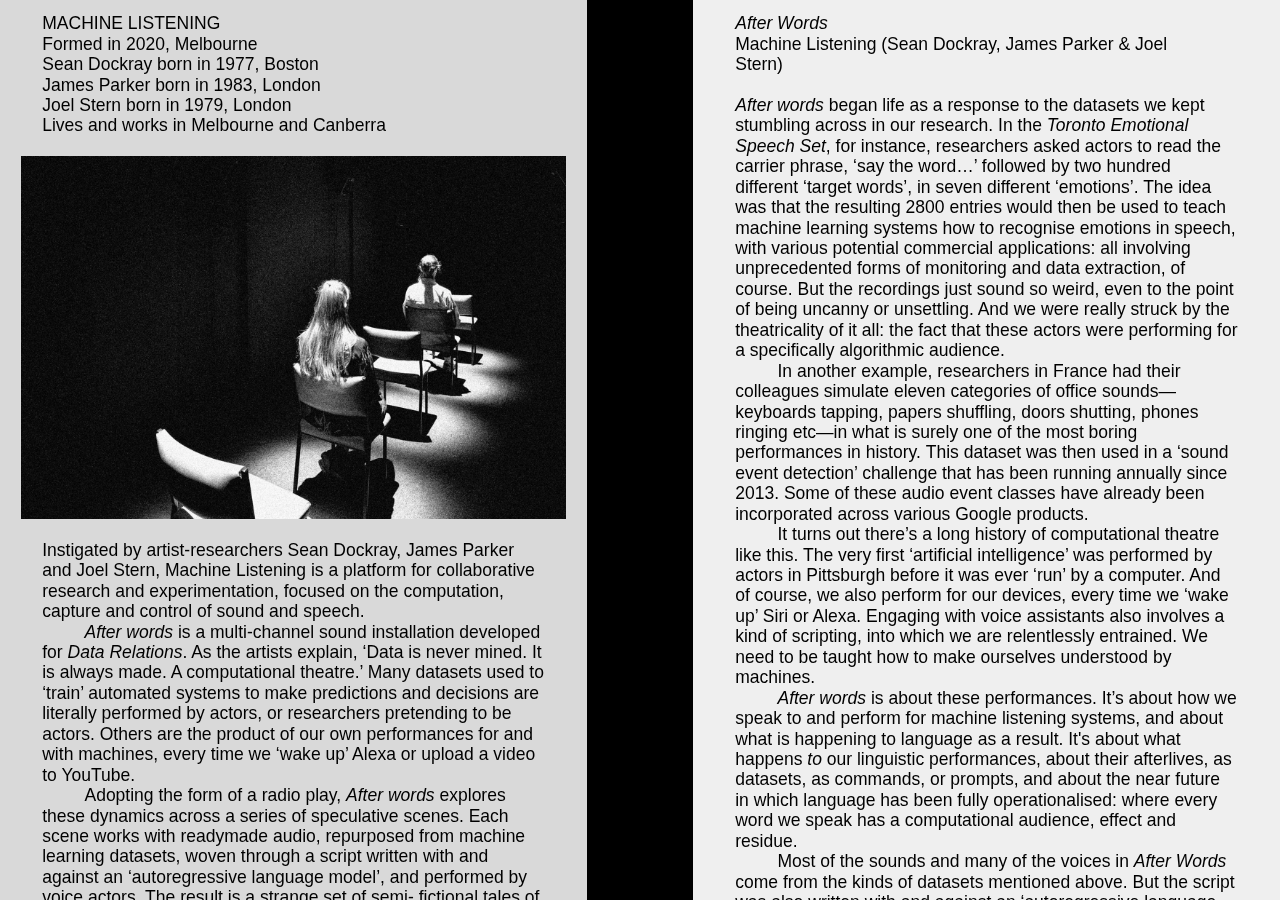
==== commit 35153dd2: "remove interactive elements" ====
--- a/index.html
+++ b/index.html
@@ -1,9 +1,780 @@
 <!DOCTYPE html>
 <!-- saved from url=(0055)http://149.28.166.182/data-relations/?entry=after-words -->
-<html lang="en"><head><meta http-equiv="Content-Type" content="text/html; charset=UTF-8">
-<title>Data Relations - After Words</title>
-<meta name="description" content="">
-<meta name="viewport" content="width=device-width, initial-scale=1, maximum-scale=1">
-<link rel="icon" type="image/x-icon" href="data:image/svg+xml,&lt;svg xmlns=%22http://www.w3.org/4000/svg%22 viewBox=%220 0 100 100%22&gt;&lt;text y=%22.9em%22 font-size=%2290%22&gt;%F0%9F%95%B3&lt;/text&gt;&lt;/svg&gt;"><link rel="modulepreload" as="script" crossorigin="" href="./Data Relations - After Words_files/entry.457a5d0d.js"><link rel="preload" as="style" href="./Data Relations - After Words_files/entry.0bc3d459.css"><link rel="prefetch" as="script" crossorigin="" href="http://149.28.166.182/data-relations/_nuxt/error-component.f1e27c74.js"><link rel="stylesheet" href="./Data Relations - After Words_files/entry.0bc3d459.css"><link rel="modulepreload" as="script" crossorigin="" href="http://149.28.166.182/data-relations/_nuxt/index.dd356e66.js"><link rel="stylesheet" href="./Data Relations - After Words_files/index.ba29e865.css"><style>[id*='google_ads_iframe'],[id*='taboola-'],.taboolaHeight,.taboola-placeholder,#credential_picker_container,#credential_picker_iframe,.google-one-tap-modal-div{display:none!important;min-height:0!important;height:0!important;}</style><style type="text/css">.marquee-text-wrap{overflow:hidden}.marquee-text-content{width:100000px}.marquee-text-text{-webkit-animation-name:marquee-text-animation;animation-name:marquee-text-animation;-webkit-animation-timing-function:linear;animation-timing-function:linear;-webkit-animation-iteration-count:infinite;animation-iteration-count:infinite;float:left}.marquee-text-paused .marquee-text-text{-webkit-animation-play-state:paused;animation-play-state:paused}@-webkit-keyframes marquee-text-animation{0%{-webkit-transform:translateX(0);transform:translateX(0)}to{-webkit-transform:translateX(-100%);transform:translateX(-100%)}}@keyframes marquee-text-animation{0%{-webkit-transform:translateX(0);transform:translateX(0)}to{-webkit-transform:translateX(-100%);transform:translateX(-100%)}}</style></head>
-<body><div id="__nuxt" data-v-app=""><div id="app" class="app-min-height bg-white is-1024" style="--app-min-height: 622px;"><main data-panel-container="" class="flex min-w-full fixed w-full h-full top-0 bottom-0 left-0 app-min-height lg:overflow-hidden mobile-slide-active" data-width-setting="1-0-1"><section class="relative bg-mdgrey counter-reset panel-active" aria-label="left" data-panel="" data-panel-left=""><p aria-hidden="true" class="toggle-indicator right-8 top-5 absolute z-[5] hidden lg:block"><span data-panel-toggle="" class="button">–</span></p><section class="overflow-auto scroll-styles" role="content"><div class="app-min-height pt-5 text-lg bg-mdgrey"><div class="outer-wrap"><div class="break-between"><div><article class="block-content hover-links paragraph-rules"><p class="px-8">MACHINE LISTENING<br>Formed in 2020, Melbourne<br>Sean Dockray born in 1977, Boston<br>James Parker born in 1983, London<br>Joel Stern born in 1979, London<br>Lives and works in Melbourne and Canberra</p><div data-anchor=""><div class="scaled-image relative performance" style="padding-bottom: 66.6417%;"><div class="inset-0 flex justify-center items-center absolute"><div class="loading-ellipsis text-md" style=""><span>.</span><span>.</span><span>.</span></div></div><img alt="A black and gold duo-tone thumbnail image seen as: Two people sit in a row of padded vinyl chairs, distanced with one chair separating them. They face forward, with heads slightly bowed, away from the viewer. The rest of the space is in shadow, with the yellow chairs theatrically spot-lit. Barely visible, three large speakers perch high in the eaves, looking over the scene below. Coloured Image repeated bellow." src="./Data Relations - After Words_files/68d39c175cf53b73833071bd261b73aa7de63843-1337x891.jpg" class="full-image inset-0 absolute object-cover object-center h-full w-full performance loaded"></div><!----></div><p class="px-8">Instigated by artist-researchers Sean Dockray, James Parker and Joel Stern, Machine Listening is a platform for collaborative research and experimentation, focused on the computation, capture and control of sound and speech.</p><p class="px-8 indent"><em>After words </em>is a multi-channel sound installation developed for <em>Data Relations</em>. As the artists explain, ‘Data is never mined. It is always made. A computational theatre.’ Many datasets used to ‘train’ automated systems to make predictions and decisions are literally performed by actors, or researchers pretending to be actors. Others are the product of our own performances for and with machines, every time we ‘wake up’ Alexa or upload a video to YouTube.</p><p class="px-8 indent">Adopting the form of a radio play, <em>After words </em>explores these dynamics across a series of speculative scenes. Each scene works with readymade audio, repurposed from machine learning datasets, woven through a script written with and against an ‘autoregressive language model’, and performed by voice actors. The result is a strange set of semi- fictional tales of computational scripting, instruction, production, and performance, staged in 8-channel audio. In this strangeness, <em>After words </em>gestures at a near future in which language has been fully operationalised: where every word we speak has a computational effect and residue.</p><p class="px-8 indent">The voice artists invited to record original material for this work are all researchers in critical data studies with prior links to the project.</p></article></div><div><article class="block-content hover-links paragraph-rules"><div data-anchor=""><div class="px-8 break-after"><div class="flex"><p class="w-1/3"><span class="hover:opacity-50 cursor-pointer">(watch video)</span></p><p class="flex-1">Artist reflection</p></div></div><div class="cursor-pointer lightbox-trigger relative block"><div><video src="https://cdn.sanity.io/files/6u9dz73f/production/775014cffc480d9f036f8ee4fe29a1ea402c5a9f.mp4#t=0.1" preload="auto" playsinline="" class="w-full" alt="A screen recording of an audio interface. A transcript on the left highlights in purple each word as it’s spoken. The highlight disappears and moves to the next word in the sentence. On the right, white audio waves animate in rhythm with the voice against a black background."></video></div><span class="absolute pointer-events-none inset-0 z-[1] flex items-center justify-center px-12"><p class="button button--img"><img src="./Data Relations - After Words_files/play.svg"></p></span></div><div class="text-sm text-center pt-3 px-12 difference"><article class="block-content hover-links paragraph-rules"><p class="px-8">Machine Listening, 2022, realtime speech to text transcript using reduct.video. Courtesy the artists.</p></article></div><div><div class="px-8 break-before"><p>(transcript)</p></div><div class="break-before"><article class="block-content hover-links paragraph-rules"><p class="px-8">There's a common myth that data is mined, like coal or oil. In this way of thinking, data is an untapped natural resource, a foundation for a new industrial revolution led by the likes of Amazon and Google. But that's not right. Data isn't mined. It's made.</p><p class="px-8 indent">Sometimes data sets are literally produced by actors performing for researchers and their machines. Other times data sets are the product of our own performances every time we wake up Alexa or upload a video to YouTube.</p><p class="px-8 indent">After Vords is about these performances which we've been thinking of as a kind of computational theater.</p><p class="px-8 indent">The piece is about how we speak to and perform for machine listening systems and about what's happening to language as a result.</p><p class="px-8 indent">Most of the sounds and many of the voices in After Words come from existing data sets. The script was written with and against an autoregressive language model trained on a data set with 175 billion parameters and it was performed by voice actors all of whom work in critical data studies.</p><p class="px-8 indent">The result is a strange set of semi-fictional tales of computational scripting, instruction, production and performance staged at ACCA in 8-channel audio.</p><p class="px-8 indent">In its more pessimistic, or maybe realistic moments, the work gestures at a near future in which language has been fully operationalised, where every word we speak has a computational effect and residue.</p></article></div></div></div><div data-anchor=""><div class="cursor-pointer lightbox-trigger relative block"><div><div class="scaled-image relative performance" style="padding-bottom: 66.6146%;"><div class="inset-0 flex justify-center items-center absolute"><div class="loading-ellipsis text-md" style=""><span>.</span><span>.</span><span>.</span></div></div><img alt="On a slate-coloured wall, pieces of dark grey paper are arranged, hanging in a row. All different lengths, the top edges are aligned, with paragraphs of white text transcribing the audio from Machine Listening’s sound work After words. A much larger diagram sits to the right, showing a complicated flowchart connecting rectangles, diamonds, and ovals. Next to the flowchart is a drawing of a desk and a figure looking on, with hands on hips. Thought bubbles float overhead." src="./Data Relations - After Words_files/89921ffb6db88c06de029ead3222f87611feb91f-1920x1279.jpg" class="full-image inset-0 absolute object-cover object-center h-full w-full performance loaded"></div></div><!----></div><div class="text-sm text-center pt-3 px-8 difference"><article class="block-content hover-links paragraph-rules"><p class="px-8">Machine Listening (Sean Dockray, James Parker, Joel Stern), <em>After words</em> 2022, detail, Australian Centre for Contemporary Art, Melbourne. Courtesy the artist. Photograph: Andrew Curtis</p></article></div></div><div data-anchor=""><div class="cursor-pointer lightbox-trigger relative block"><div><div class="scaled-image relative performance" style="padding-bottom: 66.6667%;"><div class="inset-0 flex justify-center items-center absolute"><div class="loading-ellipsis text-md" style=""><span>.</span><span>.</span><span>.</span></div></div><img alt="Two people sit in a row of padded vinyl chairs, distanced with one chair separating them. They face forward, with heads slightly bowed, away from the viewer. The rest of the space is in shadow, with the yellow chairs theatrically spot-lit. Barely visible, three large speakers perch high in the eaves, looking over the scene below." src="./Data Relations - After Words_files/d25efe9d87dccf388763f81c36c784b4dfa3e5a3-1920x1280.jpg" class="full-image inset-0 absolute object-cover object-center h-full w-full performance loaded"></div></div><!----></div><div class="text-sm text-center pt-3 px-8 difference"><article class="block-content hover-links paragraph-rules"><p class="px-8">Machine Listening (Sean Dockray, James Parker, Joel Stern), <em>After words</em> 2022, installation view, Australian Centre for Contemporary Art, Melbourne. Courtesy the artist. Photograph: Lucy Foster</p></article></div></div><div data-anchor=""><div class="cursor-pointer lightbox-trigger relative block"><div><div class="scaled-image relative performance" style="padding-bottom: 66.6667%;"><div class="inset-0 flex justify-center items-center absolute"><div class="loading-ellipsis text-md" style=""><span>.</span><span>.</span><span>.</span></div></div><img alt="Five empty chairs are arranged in a line, facing forward. The walls of the room are blank, shadowed and unadorned, except for three speakers mounted close to the ceiling. Black cords run down from the speakers to the floor, camouflaged by darkness. The floor is paved with nondescript carpet tiles, like an office or waiting room." src="./Data Relations - After Words_files/568d07ef09fed9eedd3832749b7cd9ef51dc99b6-1920x1280.jpg" class="full-image inset-0 absolute object-cover object-center h-full w-full performance loaded"></div></div><!----></div><div class="text-sm text-center pt-3 px-8 difference"><article class="block-content hover-links paragraph-rules"><p class="px-8">Machine Listening (Sean Dockray, James Parker, Joel Stern), <em>After words</em> 2022, installation view, Australian Centre for Contemporary Art, Melbourne. Courtesy the artist. Photograph: Andrew Curtis</p></article></div></div><div data-anchor=""><div class="cursor-pointer lightbox-trigger relative block"><div><div class="scaled-image relative performance" style="padding-bottom: 66.6667%;"><div class="inset-0 flex justify-center items-center absolute"><div class="loading-ellipsis text-md" style=""><span>.</span><span>.</span><span>.</span></div></div><img alt="Five people sit single file in a line of padded yellow chairs, facing away into the darkness of a narrow room. The back of their heads glow under overhead lights. One person stands to the side, outside of the row of light. They look up and into the shadows of the ceiling, as though listening attentively." src="./Data Relations - After Words_files/c23547b45488201ed92d2e94f6dcc0174fe1d6ed-1920x1280.jpg" class="full-image inset-0 absolute object-cover object-center h-full w-full performance loaded"></div></div><!----></div><div class="text-sm text-center pt-3 px-8 difference"><article class="block-content hover-links paragraph-rules"><p class="px-8">Machine Listening (Sean Dockray, James Parker, Joel Stern), <em>After words</em> 2022, installation view, Australian Centre for Contemporary Art, Melbourne. Courtesy the artist. Photograph: Lucy Foster</p></article></div></div><div data-anchor=""><div class="lg:flex text-sm"><div class="flex-1"><article class="block-content hover-links paragraph-rules"><p class="px-8"><em>After words </em>2022</p><p class="px-8">8-channel sound installation, double sided B1 poster / 32pp B5 booklet, 1 colour offset lithography on black paper, booklet saddle-stitched, edition of 300 18:00 mins, looped</p><p class="px-8">Researched, written and produced: <br>Sean Dockray, James Parker, Joel Stern<br>Voices: Mark Andrejevic, Sean Dockray, Jake Goldenfein, Roslyn Orlando, James Parker, Thao Phan, Joel Stern<br>Graphic design: Stuart Geddes</p></article></div><div class="flex-1"><p class="lg:hidden"><br></p><article class="block-content hover-links paragraph-rules"><p class="px-8"></p><p class="px-8"></p><p class="px-8">This work contains audio material from the following datasets:<br>Consensus Auditory—Perceptual Evaluation of Voice Dataset, 2009; Toronto Emotional Speech Dataset, 2010; DCASE <br>Sound Event Detection: Office Live Testing Dataset, 2013; DCASE<br>Synthetic Audio Sound Event Detection: Training and Development Dataset, 2016; and Google AudioSet, 2017 <br>Courtesy the artists</p></article></div></div></div></article></div></div></div><!----><div class="entry-next relative text-sm" aria-hidden="true" data-v-43ba3926=""><a aria-current="page" href="http://149.28.166.182/data-relations/?entry=our-futures-are-interwoven" class="router-link-active router-link-exact-active flex w-full pt-5 opacity-50 hover:opacity-100 outer-wrap" aria-hidden="true" data-v-43ba3926=""><div class="absolute left-0 right-0" aria-hidden="true" data-v-43ba3926=""><div class="marquee-text-wrap" data-v-43ba3926=""><div class="marquee-text-content"><div class="marquee-text-text" style="animation-duration: 15s;"><p class="flex"><span class="pr-2 flex"><span class="pr-2">(next)</span><span>MIMI ỌNỤỌHA</span>,&nbsp;<em>These networks in our skin</em></span><span class="pr-2 flex"><span class="pr-2">(next)</span><span>Mimi Ọnụọha and Tiara Roxanne</span>,&nbsp;<em>Our Futures Are Interwoven </em></span></p></div><div class="marquee-text-text" style="animation-duration: 15s;"><p class="flex"><span class="pr-2 flex"><span class="pr-2">(next)</span><span>MIMI ỌNỤỌHA</span>,&nbsp;<em>These networks in our skin</em></span><span class="pr-2 flex"><span class="pr-2">(next)</span><span>Mimi Ọnụọha and Tiara Roxanne</span>,&nbsp;<em>Our Futures Are Interwoven </em></span></p></div><div class="marquee-text-text" style="animation-duration: 15s;"><p class="flex"><span class="pr-2 flex"><span class="pr-2">(next)</span><span>MIMI ỌNỤỌHA</span>,&nbsp;<em>These networks in our skin</em></span><span class="pr-2 flex"><span class="pr-2">(next)</span><span>Mimi Ọnụọha and Tiara Roxanne</span>,&nbsp;<em>Our Futures Are Interwoven </em></span></p></div><div class="marquee-text-text" style="animation-duration: 15s;"><p class="flex"><span class="pr-2 flex"><span class="pr-2">(next)</span><span>MIMI ỌNỤỌHA</span>,&nbsp;<em>These networks in our skin</em></span><span class="pr-2 flex"><span class="pr-2">(next)</span><span>Mimi Ọnụọha and Tiara Roxanne</span>,&nbsp;<em>Our Futures Are Interwoven </em></span></p></div><div class="marquee-text-text" style="animation-duration: 15s;"><p class="flex"><span class="pr-2 flex"><span class="pr-2">(next)</span><span>MIMI ỌNỤỌHA</span>,&nbsp;<em>These networks in our skin</em></span><span class="pr-2 flex"><span class="pr-2">(next)</span><span>Mimi Ọnụọha and Tiara Roxanne</span>,&nbsp;<em>Our Futures Are Interwoven </em></span></p></div><div class="marquee-text-text" style="animation-duration: 15s;"><p class="flex"><span class="pr-2 flex"><span class="pr-2">(next)</span><span>MIMI ỌNỤỌHA</span>,&nbsp;<em>These networks in our skin</em></span><span class="pr-2 flex"><span class="pr-2">(next)</span><span>Mimi Ọnụọha and Tiara Roxanne</span>,&nbsp;<em>Our Futures Are Interwoven </em></span></p></div><div class="marquee-text-text" style="animation-duration: 15s;"><p class="flex"><span class="pr-2 flex"><span class="pr-2">(next)</span><span>MIMI ỌNỤỌHA</span>,&nbsp;<em>These networks in our skin</em></span><span class="pr-2 flex"><span class="pr-2">(next)</span><span>Mimi Ọnụọha and Tiara Roxanne</span>,&nbsp;<em>Our Futures Are Interwoven </em></span></p></div><div class="marquee-text-text" style="animation-duration: 15s;"><p class="flex"><span class="pr-2 flex"><span class="pr-2">(next)</span><span>MIMI ỌNỤỌHA</span>,&nbsp;<em>These networks in our skin</em></span><span class="pr-2 flex"><span class="pr-2">(next)</span><span>Mimi Ọnụọha and Tiara Roxanne</span>,&nbsp;<em>Our Futures Are Interwoven </em></span></p></div><div class="marquee-text-text" style="animation-duration: 15s;"><p class="flex"><span class="pr-2 flex"><span class="pr-2">(next)</span><span>MIMI ỌNỤỌHA</span>,&nbsp;<em>These networks in our skin</em></span><span class="pr-2 flex"><span class="pr-2">(next)</span><span>Mimi Ọnụọha and Tiara Roxanne</span>,&nbsp;<em>Our Futures Are Interwoven </em></span></p></div><div class="marquee-text-text" style="animation-duration: 15s;"><p class="flex"><span class="pr-2 flex"><span class="pr-2">(next)</span><span>MIMI ỌNỤỌHA</span>,&nbsp;<em>These networks in our skin</em></span><span class="pr-2 flex"><span class="pr-2">(next)</span><span>Mimi Ọnụọha and Tiara Roxanne</span>,&nbsp;<em>Our Futures Are Interwoven </em></span></p></div></div></div></div></a></div><!----></div></section></section><div class="relative bg-black text-white text-base spine overflow-hidden hidden lg:block" data-panel="" data-panel-spine="" aria-hidden="true"><p class="right-8 top-5 absolute z-[5] hidden lg:block" data-spine-close=""><span data-panel-toggle="" class="button">index</span></p><div class="overflow-auto scroll-styles" data-spine-content=""><div class="app-min-height outer-wrap py-5"><p class="break-after px-8">(index)</p><div class="px-8"><p><a href="http://149.28.166.182/" class="hover:opacity-50" data-v-ba187a50="">Acknowledgement of Country</a></p><p><a href="http://149.28.166.182/" class="hover:opacity-50" data-v-ba187a50="">Foreword</a></p><div class="break-after"><p><a href="http://149.28.166.182/" class="hover:opacity-50" data-v-ba187a50="">Exhibition introduction</a></p></div><div class="break-after"><a href="http://149.28.166.182/?page=curatorial-essay" class="hover:opacity-50" data-v-6b33af9b=""><em>Data Relations</em>, Miriam Kelly</a><div class="pl-12"><p><a href="http://149.28.166.182/?page=curatorial-essay" class="hover:opacity-50" data-v-6b33af9b="">Data in contemporary art exhibitions</a></p><p><a href="http://149.28.166.182/?page=curatorial-essay" class="hover:opacity-50" data-v-6b33af9b="">What is ‘data’</a></p><p><a href="http://149.28.166.182/?page=curatorial-essay" class="hover:opacity-50" data-v-6b33af9b="">What ‘data’ is not</a></p><p><a href="http://149.28.166.182/?page=curatorial-essay" class="hover:opacity-50" data-v-6b33af9b=""><em>Data Relations</em></a></p></div></div><div><div class="pr-12 lg:pr-20 break-after"><a aria-current="page" href="http://149.28.166.182/data-relations/?entry=zach-blas-tales-from-a-stony-troll-and-the-shady-mystics-of-silicon-valley" class="router-link-active router-link-exact-active inline-flex hover:opacity-50"><p class="w-12">I</p><div class="flex-1"><p>ZACH BLAS</p><p><em>Metric mysticism: A trolls tale</em></p><div class="indent"><span>Amy Hale</span></div><p><em>Zach Blas’ Tales from a Stony Troll and the Shady Mystics of Silicon Valley</em></p></div></a></div><div class="pr-12 lg:pr-20 break-after"><a aria-current="page" href="http://149.28.166.182/data-relations/?entry=offset" class="router-link-active router-link-exact-active inline-flex hover:opacity-50"><p class="w-12">II</p><div class="flex-1"><p>TEGA BRAIN and SAM LAVIGNE</p><p><em>Synthetic messenger</em></p><div class="indent"><span>Tega Brain and Sam Lavigne</span></div><p><em>Offset 2023: Alternate carbon credit registry</em></p></div></a></div><div class="pr-12 lg:pr-20 break-after"><a aria-current="page" href="http://149.28.166.182/data-relations/?entry=live-data" class="router-link-active router-link-exact-active inline-flex hover:opacity-50"><p class="w-12">III</p><div class="flex-1"><p>LAUREN LEE McCARTHY</p><p><em>Surrogate</em></p><div class="indent"><span>Mashinka Firunts Hakopian</span></div><p><em>Live Data</em></p></div></a></div><div class="pr-12 lg:pr-20 break-after"><a aria-current="page" href="http://149.28.166.182/data-relations/?entry=after-words" class="router-link-active router-link-exact-active opacity-50 inline-flex hover:opacity-50"><p class="w-12">IV</p><div class="flex-1"><p>MACHINE LISTENING (Sean Dockray, James Parker &amp; Joel Stern)</p><p><em>After Words</em></p><div class="indent"><span>Machine Listening (Sean Dockray, James Parker &amp; Joel Stern)</span></div><p><em>After Words</em></p></div></a></div><div class="pr-12 lg:pr-20 break-after"><a aria-current="page" href="http://149.28.166.182/data-relations/?entry=our-futures-are-interwoven" class="router-link-active router-link-exact-active inline-flex hover:opacity-50"><p class="w-12">V</p><div class="flex-1"><p>MIMI ỌNỤỌHA</p><p><em>These networks in our skin</em></p><div class="indent"><span>Mimi Ọnụọha and Tiara Roxanne</span></div><p><em>Our Futures Are Interwoven </em></p></div></a></div><div class="pr-12 lg:pr-20 break-after"><a aria-current="page" href="http://149.28.166.182/data-relations/?entry=erasure-by-any-other-name" class="router-link-active router-link-exact-active inline-flex hover:opacity-50"><p class="w-12">VI</p><div class="flex-1"><p>WINNE SOON</p><p><em> Unerasable characters I–III </em></p><div class="indent"><span>Yung Au</span></div><p><em>ERASURE BY ANY OTHER NAME</em></p></div></a></div></div><div class="break-after"><p><a aria-current="page" href="http://149.28.166.182/data-relations/?page=descriptions" class="router-link-active router-link-exact-active inline-flex hover:opacity-50">Ekphrastic Descriptions, Loqui Paatsch</a></p></div><div><p><a href="http://149.28.166.182/?page=colophon" class="hover:opacity-50">BIOGRAPHIES</a></p><p><a href="http://149.28.166.182/?page=colophon" class="hover:opacity-50">ACKNOWLEDGEMENTS</a></p><p><a href="http://149.28.166.182/?page=colophon" class="hover:opacity-50">CREDITS</a></p></div></div></div></div></div><section class="relative bg-lightgrey counter-reset panel-active" data-panel="" aria-label="right" data-panel-right=""><p aria-hidden="true" class="toggle-indicator right-8 top-5 absolute z-[5] hidden lg:block"><span data-panel-toggle="" class="button">–</span></p><section class="overflow-auto scroll-styles"><div class="app-min-height pt-5 text-lg bg-lightgrey essay"><div class="outer-wrap"><div class="pl-8 pr-32 difference" data-title="&lt;em&gt;After Words&lt;/em&gt; by MACHINE LISTENING (Sean Dockray, James Parker &amp; Joel Stern)"><p><em>After Words</em></p><p><span>Machine Listening (Sean Dockray, James Parker &amp; Joel Stern)</span></p></div><div class=""><article class="block-content hover-links paragraph-rules"><p class="px-8"><em>After words </em>began life as a response to the datasets we kept stumbling across in our research. In the <em>Toronto Emotional Speech Set</em>, for instance, researchers asked actors to read the carrier phrase, ‘say the word…’ followed by two hundred different ‘target words’, in seven different ‘emotions’. The idea was that the resulting 2800 entries would then be used to teach machine learning systems how to recognise emotions in speech, with various potential commercial applications: all involving unprecedented forms of monitoring and data extraction, of course. But the recordings just sound so weird, even to the point of being uncanny or unsettling. And we were really struck by the theatricality of it all: the fact that these actors were performing for a specifically algorithmic audience.</p><p class="px-8 indent">In another example, researchers in France had their colleagues simulate eleven categories of office sounds—keyboards tapping, papers shuffling, doors shutting, phones ringing etc—in what is surely one of the most boring performances in history.&nbsp;This dataset was then used in a ‘sound event detection’ challenge that has been running annually since 2013. Some of these audio event classes have already been incorporated across various Google products.</p><p class="px-8 indent">It turns out there’s a long history of computational theatre like this. The very first ‘artificial intelligence’ was performed by actors in Pittsburgh before it was ever ‘run’ by a computer. And of course, we also perform for our devices, every time we ‘wake up’ Siri or Alexa. Engaging with voice assistants also involves a kind of scripting, into which we are relentlessly entrained. We need to be taught how to make ourselves understood by machines.</p><p class="px-8 indent"><em>After words</em> is about these performances. It’s about how we speak to and perform for machine listening systems, and about what is happening to language as a result. It's about what happens <em>to </em>our linguistic performances, about their afterlives, as datasets, as commands, or prompts, and about the near future in which language has been fully operationalised: where every word we speak has a computational audience, effect and residue.</p><p class="px-8 indent">Most of the sounds and many of the voices in <em>After Words</em> come from the kinds of datasets mentioned above. But the script was also written with and against an ‘autoregressive language model’ trained on a dataset with 175 billion parameters. And it was performed by voice actors all doing amazing work of their own in critical data studies. That was a key thing for us. The recording sessions felt like a kind of mutual education: thinking together, with and about the work. The result is a strange set of semi-fictional tales of computational scripting, instruction, production, and performance, staged at ACCA in 8-channel audio. Our hope is that the piece contributes in some small way to people’s understanding and experience of machine listening, as a system or set of systems with which we are now deeply enmeshed.</p><div data-anchor="" data-v-63404ddd=""><div class="relative w-full" data-v-63404ddd="" style="padding-bottom: 100%;"><iframe src="./Data Relations - After Words_files/afterwords.html" class="w-full absolute inset-0 h-full" data-v-63404ddd=""></iframe></div><div class="text-sm text-center pt-3 px-12 difference" data-v-63404ddd=""><article class="block-content hover-links paragraph-rules" data-v-63404ddd=""><p class="px-8"></p><p class="px-8"></p></article></div></div></article></div></div><div class="entry-next relative text-sm" aria-hidden="true" data-v-43ba3926=""><a aria-current="page" href="http://149.28.166.182/data-relations/?entry=our-futures-are-interwoven" class="router-link-active router-link-exact-active flex w-full pt-5 opacity-50 hover:opacity-100 outer-wrap" aria-hidden="true" data-v-43ba3926=""><div class="absolute left-0 right-0" aria-hidden="true" data-v-43ba3926=""><div class="marquee-text-wrap" data-v-43ba3926=""><div class="marquee-text-content"><div class="marquee-text-text" style="animation-duration: 15s;"><p class="flex"><span class="pr-2 flex"><span class="pr-2">(next)</span><span>MIMI ỌNỤỌHA</span>,&nbsp;<em>These networks in our skin</em></span><span class="pr-2 flex"><span class="pr-2">(next)</span><span>Mimi Ọnụọha and Tiara Roxanne</span>,&nbsp;<em>Our Futures Are Interwoven </em></span></p></div><div class="marquee-text-text" style="animation-duration: 15s;"><p class="flex"><span class="pr-2 flex"><span class="pr-2">(next)</span><span>MIMI ỌNỤỌHA</span>,&nbsp;<em>These networks in our skin</em></span><span class="pr-2 flex"><span class="pr-2">(next)</span><span>Mimi Ọnụọha and Tiara Roxanne</span>,&nbsp;<em>Our Futures Are Interwoven </em></span></p></div><div class="marquee-text-text" style="animation-duration: 15s;"><p class="flex"><span class="pr-2 flex"><span class="pr-2">(next)</span><span>MIMI ỌNỤỌHA</span>,&nbsp;<em>These networks in our skin</em></span><span class="pr-2 flex"><span class="pr-2">(next)</span><span>Mimi Ọnụọha and Tiara Roxanne</span>,&nbsp;<em>Our Futures Are Interwoven </em></span></p></div><div class="marquee-text-text" style="animation-duration: 15s;"><p class="flex"><span class="pr-2 flex"><span class="pr-2">(next)</span><span>MIMI ỌNỤỌHA</span>,&nbsp;<em>These networks in our skin</em></span><span class="pr-2 flex"><span class="pr-2">(next)</span><span>Mimi Ọnụọha and Tiara Roxanne</span>,&nbsp;<em>Our Futures Are Interwoven </em></span></p></div><div class="marquee-text-text" style="animation-duration: 15s;"><p class="flex"><span class="pr-2 flex"><span class="pr-2">(next)</span><span>MIMI ỌNỤỌHA</span>,&nbsp;<em>These networks in our skin</em></span><span class="pr-2 flex"><span class="pr-2">(next)</span><span>Mimi Ọnụọha and Tiara Roxanne</span>,&nbsp;<em>Our Futures Are Interwoven </em></span></p></div><div class="marquee-text-text" style="animation-duration: 15s;"><p class="flex"><span class="pr-2 flex"><span class="pr-2">(next)</span><span>MIMI ỌNỤỌHA</span>,&nbsp;<em>These networks in our skin</em></span><span class="pr-2 flex"><span class="pr-2">(next)</span><span>Mimi Ọnụọha and Tiara Roxanne</span>,&nbsp;<em>Our Futures Are Interwoven </em></span></p></div><div class="marquee-text-text" style="animation-duration: 15s;"><p class="flex"><span class="pr-2 flex"><span class="pr-2">(next)</span><span>MIMI ỌNỤỌHA</span>,&nbsp;<em>These networks in our skin</em></span><span class="pr-2 flex"><span class="pr-2">(next)</span><span>Mimi Ọnụọha and Tiara Roxanne</span>,&nbsp;<em>Our Futures Are Interwoven </em></span></p></div><div class="marquee-text-text" style="animation-duration: 15s;"><p class="flex"><span class="pr-2 flex"><span class="pr-2">(next)</span><span>MIMI ỌNỤỌHA</span>,&nbsp;<em>These networks in our skin</em></span><span class="pr-2 flex"><span class="pr-2">(next)</span><span>Mimi Ọnụọha and Tiara Roxanne</span>,&nbsp;<em>Our Futures Are Interwoven </em></span></p></div><div class="marquee-text-text" style="animation-duration: 15s;"><p class="flex"><span class="pr-2 flex"><span class="pr-2">(next)</span><span>MIMI ỌNỤỌHA</span>,&nbsp;<em>These networks in our skin</em></span><span class="pr-2 flex"><span class="pr-2">(next)</span><span>Mimi Ọnụọha and Tiara Roxanne</span>,&nbsp;<em>Our Futures Are Interwoven </em></span></p></div><div class="marquee-text-text" style="animation-duration: 15s;"><p class="flex"><span class="pr-2 flex"><span class="pr-2">(next)</span><span>MIMI ỌNỤỌHA</span>,&nbsp;<em>These networks in our skin</em></span><span class="pr-2 flex"><span class="pr-2">(next)</span><span>Mimi Ọnụọha and Tiara Roxanne</span>,&nbsp;<em>Our Futures Are Interwoven </em></span></p></div></div></div></div></a></div></div></section></section><div class="hidden lg:block" data-panel="" data-panel-spacer=""></div></main><!----><!----><!----></div></div><script>window.__NUXT__={serverRendered:false,config:{public:{},app:{baseURL:"\u002Fdata-relations\u002F",buildAssetsDir:"\u002F_nuxt\u002F",cdnURL:""}},data:{},state:{}}</script><script type="module" src="./Data Relations - After Words_files/entry.457a5d0d.js" crossorigin=""></script>
-</body></html>+<html lang="en">
+
+<head>
+    <meta http-equiv="Content-Type" content="text/html; charset=UTF-8">
+    <title>Data Relations - After Words</title>
+    <meta name="description" content="">
+    <meta name="viewport" content="width=device-width, initial-scale=1, maximum-scale=1">
+    <link rel="icon" type="image/x-icon"
+        href="data:image/svg+xml,&lt;svg xmlns=%22http://www.w3.org/4000/svg%22 viewBox=%220 0 100 100%22&gt;&lt;text y=%22.9em%22 font-size=%2290%22&gt;%F0%9F%95%B3&lt;/text&gt;&lt;/svg&gt;">
+    <!-- <link rel="modulepreload" as="script" crossorigin="" href="./Data Relations - After Words_files/entry.457a5d0d.js"> -->
+    <link rel="preload" as="style" href="./Data Relations - After Words_files/entry.0bc3d459.css">
+    <!-- <link rel="prefetch" as="script" crossorigin=""
+        href="http://149.28.166.182/data-relations/_nuxt/error-component.f1e27c74.js"> -->
+    <link rel="stylesheet" href="./Data Relations - After Words_files/entry.0bc3d459.css">
+    <!-- <link rel="modulepreload" as="script" crossorigin=""
+        href="http://149.28.166.182/data-relations/_nuxt/index.dd356e66.js"> -->
+    <link rel="stylesheet" href="./Data Relations - After Words_files/index.ba29e865.css">
+    <style>
+        [id*='google_ads_iframe'],
+        [id*='taboola-'],
+        .taboolaHeight,
+        .taboola-placeholder,
+        #credential_picker_container,
+        #credential_picker_iframe,
+        .google-one-tap-modal-div {
+            display: none !important;
+            min-height: 0 !important;
+            height: 0 !important;
+        }
+    </style>
+    <style type="text/css">
+        .marquee-text-wrap {
+            overflow: hidden
+        }
+
+        .marquee-text-content {
+            width: 100000px
+        }
+
+        .marquee-text-text {
+            -webkit-animation-name: marquee-text-animation;
+            animation-name: marquee-text-animation;
+            -webkit-animation-timing-function: linear;
+            animation-timing-function: linear;
+            -webkit-animation-iteration-count: infinite;
+            animation-iteration-count: infinite;
+            float: left
+        }
+
+        .marquee-text-paused .marquee-text-text {
+            -webkit-animation-play-state: paused;
+            animation-play-state: paused
+        }
+
+        @-webkit-keyframes marquee-text-animation {
+            0% {
+                -webkit-transform: translateX(0);
+                transform: translateX(0)
+            }
+
+            to {
+                -webkit-transform: translateX(-100%);
+                transform: translateX(-100%)
+            }
+        }
+
+        @keyframes marquee-text-animation {
+            0% {
+                -webkit-transform: translateX(0);
+                transform: translateX(0)
+            }
+
+            to {
+                -webkit-transform: translateX(-100%);
+                transform: translateX(-100%)
+            }
+        }
+    </style>
+</head>
+
+<body>
+    <div id="__nuxt" data-v-app="">
+        <div id="app" class="app-min-height bg-white is-1024" style="--app-min-height: 622px;">
+            <main data-panel-container=""
+                class="flex min-w-full fixed w-full h-full top-0 bottom-0 left-0 app-min-height lg:overflow-hidden mobile-slide-active"
+                data-width-setting="1-0-1">
+                <section class="relative bg-mdgrey counter-reset panel-active" aria-label="left" data-panel=""
+                    data-panel-left="">
+                    <!-- <p aria-hidden="true" class="toggle-indicator right-8 top-5 absolute z-[5] hidden lg:block"><span
+                            data-panel-toggle="" class="button">–</span></p> -->
+                    <section class="overflow-auto scroll-styles" role="content">
+                        <div class="app-min-height pt-5 text-lg bg-mdgrey">
+                            <div class="outer-wrap">
+                                <div class="break-between">
+                                    <div>
+                                        <article class="block-content hover-links paragraph-rules">
+                                            <p class="px-8">MACHINE LISTENING<br>Formed in 2020, Melbourne<br>Sean
+                                                Dockray born in 1977, Boston<br>James Parker born in 1983,
+                                                London<br>Joel Stern born in 1979, London<br>Lives and works in
+                                                Melbourne and Canberra</p>
+                                            <div data-anchor="">
+                                                <div class="scaled-image relative performance"
+                                                    style="padding-bottom: 66.6417%;">
+                                                    <div class="inset-0 flex justify-center items-center absolute">
+                                                        <div class="loading-ellipsis text-md" style="">
+                                                            <span>.</span><span>.</span><span>.</span></div>
+                                                    </div><img
+                                                        alt="A black and gold duo-tone thumbnail image seen as: Two people sit in a row of padded vinyl chairs, distanced with one chair separating them. They face forward, with heads slightly bowed, away from the viewer. The rest of the space is in shadow, with the yellow chairs theatrically spot-lit. Barely visible, three large speakers perch high in the eaves, looking over the scene below. Coloured Image repeated bellow."
+                                                        src="./Data Relations - After Words_files/68d39c175cf53b73833071bd261b73aa7de63843-1337x891.jpg"
+                                                        class="full-image inset-0 absolute object-cover object-center h-full w-full performance loaded">
+                                                </div>
+                                                <!---->
+                                            </div>
+                                            <p class="px-8">Instigated by artist-researchers Sean Dockray, James Parker
+                                                and Joel Stern, Machine Listening is a platform for collaborative
+                                                research and experimentation, focused on the computation, capture and
+                                                control of sound and speech.</p>
+                                            <p class="px-8 indent"><em>After words </em>is a multi-channel sound
+                                                installation developed for <em>Data Relations</em>. As the artists
+                                                explain, ‘Data is never mined. It is always made. A computational
+                                                theatre.’ Many datasets used to ‘train’ automated systems to make
+                                                predictions and decisions are literally performed by actors, or
+                                                researchers pretending to be actors. Others are the product of our own
+                                                performances for and with machines, every time we ‘wake up’ Alexa or
+                                                upload a video to YouTube.</p>
+                                            <p class="px-8 indent">Adopting the form of a radio play, <em>After words
+                                                </em>explores these dynamics across a series of speculative scenes. Each
+                                                scene works with readymade audio, repurposed from machine learning
+                                                datasets, woven through a script written with and against an
+                                                ‘autoregressive language model’, and performed by voice actors. The
+                                                result is a strange set of semi- fictional tales of computational
+                                                scripting, instruction, production, and performance, staged in 8-channel
+                                                audio. In this strangeness, <em>After words </em>gestures at a near
+                                                future in which language has been fully operationalised: where every
+                                                word we speak has a computational effect and residue.</p>
+                                            <p class="px-8 indent">The voice artists invited to record original material
+                                                for this work are all researchers in critical data studies with prior
+                                                links to the project.</p>
+                                        </article>
+                                    </div>
+                                    <div>
+                                        <article class="block-content hover-links paragraph-rules">
+                                            <div data-anchor="">
+                                                <div class="px-8 break-after">
+                                                    <div class="flex">
+                                                        <!-- <p class="w-1/3"><span
+                                                                class="hover:opacity-50 cursor-pointer">(watch
+                                                                video)</span></p> -->
+                                                        <p class="flex-1">Artist reflection</p>
+                                                    </div>
+                                                </div>
+                                                <video
+                                                            src="https://cdn.sanity.io/files/6u9dz73f/production/775014cffc480d9f036f8ee4fe29a1ea402c5a9f.mp4#t=0.1"
+                                                            preload="auto"
+                                                            controls
+                                                            playsinline="" class="w-full"
+                                                            alt="A screen recording of an audio interface. A transcript on the left highlights in purple each word as it’s spoken. The highlight disappears and moves to the next word in the sentence. On the right, white audio waves animate in rhythm with the voice against a black background."></video>
+                                                <div class="cursor-pointer lightbox-trigger relative block">
+                                                    <!-- <div><video
+                                                            src="https://cdn.sanity.io/files/6u9dz73f/production/775014cffc480d9f036f8ee4fe29a1ea402c5a9f.mp4#t=0.1"
+                                                            preload="auto" controls playsinline="" class="w-full"
+                                                            alt="A screen recording of an audio interface. A transcript on the left highlights in purple each word as it’s spoken. The highlight disappears and moves to the next word in the sentence. On the right, white audio waves animate in rhythm with the voice against a black background."></video>
+                                                    </div> -->
+                                                    <span
+                                                        class="absolute pointer-events-none inset-0 z-[1] flex items-center justify-center px-12">
+                                                        <p class="button button--img"><img
+                                                                src="./Data Relations - After Words_files/play.svg"></p>
+                                                    </span>
+                                                </div>
+                                                <div class="text-sm text-center pt-3 px-12 difference">
+                                                    <article class="block-content hover-links paragraph-rules">
+                                                        <p class="px-8">Machine Listening, 2022, realtime speech to text
+                                                            transcript using reduct.video. Courtesy the artists.</p>
+                                                    </article>
+                                                </div>
+                                                <div>
+                                                    <div class="px-8 break-before">
+                                                        <p>(transcript)</p>
+                                                    </div>
+                                                    <div class="break-before">
+                                                        <article class="block-content hover-links paragraph-rules">
+                                                            <p class="px-8">There's a common myth that data is mined,
+                                                                like coal or oil. In this way of thinking, data is an
+                                                                untapped natural resource, a foundation for a new
+                                                                industrial revolution led by the likes of Amazon and
+                                                                Google. But that's not right. Data isn't mined. It's
+                                                                made.</p>
+                                                            <p class="px-8 indent">Sometimes data sets are literally
+                                                                produced by actors performing for researchers and their
+                                                                machines. Other times data sets are the product of our
+                                                                own performances every time we wake up Alexa or upload a
+                                                                video to YouTube.</p>
+                                                            <p class="px-8 indent">After Vords is about these
+                                                                performances which we've been thinking of as a kind of
+                                                                computational theater.</p>
+                                                            <p class="px-8 indent">The piece is about how we speak to
+                                                                and perform for machine listening systems and about
+                                                                what's happening to language as a result.</p>
+                                                            <p class="px-8 indent">Most of the sounds and many of the
+                                                                voices in After Words come from existing data sets. The
+                                                                script was written with and against an autoregressive
+                                                                language model trained on a data set with 175 billion
+                                                                parameters and it was performed by voice actors all of
+                                                                whom work in critical data studies.</p>
+                                                            <p class="px-8 indent">The result is a strange set of
+                                                                semi-fictional tales of computational scripting,
+                                                                instruction, production and performance staged at ACCA
+                                                                in 8-channel audio.</p>
+                                                            <p class="px-8 indent">In its more pessimistic, or maybe
+                                                                realistic moments, the work gestures at a near future in
+                                                                which language has been fully operationalised, where
+                                                                every word we speak has a computational effect and
+                                                                residue.</p>
+                                                        </article>
+                                                    </div>
+                                                </div>
+                                            </div>
+                                            <div data-anchor="">
+                                                <div class="cursor-pointer lightbox-trigger relative block">
+                                                    <div>
+                                                        <div class="scaled-image relative performance"
+                                                            style="padding-bottom: 66.6146%;">
+                                                            <div
+                                                                class="inset-0 flex justify-center items-center absolute">
+                                                                <div class="loading-ellipsis text-md" style="">
+                                                                    <span>.</span><span>.</span><span>.</span></div>
+                                                            </div><img
+                                                                alt="On a slate-coloured wall, pieces of dark grey paper are arranged, hanging in a row. All different lengths, the top edges are aligned, with paragraphs of white text transcribing the audio from Machine Listening’s sound work After words. A much larger diagram sits to the right, showing a complicated flowchart connecting rectangles, diamonds, and ovals. Next to the flowchart is a drawing of a desk and a figure looking on, with hands on hips. Thought bubbles float overhead."
+                                                                src="./Data Relations - After Words_files/89921ffb6db88c06de029ead3222f87611feb91f-1920x1279.jpg"
+                                                                class="full-image inset-0 absolute object-cover object-center h-full w-full performance loaded">
+                                                        </div>
+                                                    </div>
+                                                    <!---->
+                                                </div>
+                                                <div class="text-sm text-center pt-3 px-8 difference">
+                                                    <article class="block-content hover-links paragraph-rules">
+                                                        <p class="px-8">Machine Listening (Sean Dockray, James Parker,
+                                                            Joel Stern), <em>After words</em> 2022, detail, Australian
+                                                            Centre for Contemporary Art, Melbourne. Courtesy the artist.
+                                                            Photograph: Andrew Curtis</p>
+                                                    </article>
+                                                </div>
+                                            </div>
+                                            <div data-anchor="">
+                                                <div class="cursor-pointer lightbox-trigger relative block">
+                                                    <div>
+                                                        <div class="scaled-image relative performance"
+                                                            style="padding-bottom: 66.6667%;">
+                                                            <div
+                                                                class="inset-0 flex justify-center items-center absolute">
+                                                                <div class="loading-ellipsis text-md" style="">
+                                                                    <span>.</span><span>.</span><span>.</span></div>
+                                                            </div><img
+                                                                alt="Two people sit in a row of padded vinyl chairs, distanced with one chair separating them. They face forward, with heads slightly bowed, away from the viewer. The rest of the space is in shadow, with the yellow chairs theatrically spot-lit. Barely visible, three large speakers perch high in the eaves, looking over the scene below."
+                                                                src="./Data Relations - After Words_files/d25efe9d87dccf388763f81c36c784b4dfa3e5a3-1920x1280.jpg"
+                                                                class="full-image inset-0 absolute object-cover object-center h-full w-full performance loaded">
+                                                        </div>
+                                                    </div>
+                                                    <!---->
+                                                </div>
+                                                <div class="text-sm text-center pt-3 px-8 difference">
+                                                    <article class="block-content hover-links paragraph-rules">
+                                                        <p class="px-8">Machine Listening (Sean Dockray, James Parker,
+                                                            Joel Stern), <em>After words</em> 2022, installation view,
+                                                            Australian Centre for Contemporary Art, Melbourne. Courtesy
+                                                            the artist. Photograph: Lucy Foster</p>
+                                                    </article>
+                                                </div>
+                                            </div>
+                                            <div data-anchor="">
+                                                <div class="cursor-pointer lightbox-trigger relative block">
+                                                    <div>
+                                                        <div class="scaled-image relative performance"
+                                                            style="padding-bottom: 66.6667%;">
+                                                            <div
+                                                                class="inset-0 flex justify-center items-center absolute">
+                                                                <div class="loading-ellipsis text-md" style="">
+                                                                    <span>.</span><span>.</span><span>.</span></div>
+                                                            </div><img
+                                                                alt="Five empty chairs are arranged in a line, facing forward. The walls of the room are blank, shadowed and unadorned, except for three speakers mounted close to the ceiling. Black cords run down from the speakers to the floor, camouflaged by darkness. The floor is paved with nondescript carpet tiles, like an office or waiting room."
+                                                                src="./Data Relations - After Words_files/568d07ef09fed9eedd3832749b7cd9ef51dc99b6-1920x1280.jpg"
+                                                                class="full-image inset-0 absolute object-cover object-center h-full w-full performance loaded">
+                                                        </div>
+                                                    </div>
+                                                    <!---->
+                                                </div>
+                                                <div class="text-sm text-center pt-3 px-8 difference">
+                                                    <article class="block-content hover-links paragraph-rules">
+                                                        <p class="px-8">Machine Listening (Sean Dockray, James Parker,
+                                                            Joel Stern), <em>After words</em> 2022, installation view,
+                                                            Australian Centre for Contemporary Art, Melbourne. Courtesy
+                                                            the artist. Photograph: Andrew Curtis</p>
+                                                    </article>
+                                                </div>
+                                            </div>
+                                            <div data-anchor="">
+                                                <div class="cursor-pointer lightbox-trigger relative block">
+                                                    <div>
+                                                        <div class="scaled-image relative performance"
+                                                            style="padding-bottom: 66.6667%;">
+                                                            <div
+                                                                class="inset-0 flex justify-center items-center absolute">
+                                                                <div class="loading-ellipsis text-md" style="">
+                                                                    <span>.</span><span>.</span><span>.</span></div>
+                                                            </div><img
+                                                                alt="Five people sit single file in a line of padded yellow chairs, facing away into the darkness of a narrow room. The back of their heads glow under overhead lights. One person stands to the side, outside of the row of light. They look up and into the shadows of the ceiling, as though listening attentively."
+                                                                src="./Data Relations - After Words_files/c23547b45488201ed92d2e94f6dcc0174fe1d6ed-1920x1280.jpg"
+                                                                class="full-image inset-0 absolute object-cover object-center h-full w-full performance loaded">
+                                                        </div>
+                                                    </div>
+                                                    <!---->
+                                                </div>
+                                                <div class="text-sm text-center pt-3 px-8 difference">
+                                                    <article class="block-content hover-links paragraph-rules">
+                                                        <p class="px-8">Machine Listening (Sean Dockray, James Parker,
+                                                            Joel Stern), <em>After words</em> 2022, installation view,
+                                                            Australian Centre for Contemporary Art, Melbourne. Courtesy
+                                                            the artist. Photograph: Lucy Foster</p>
+                                                    </article>
+                                                </div>
+                                            </div>
+                                            <div data-anchor="">
+                                                <div class="lg:flex text-sm">
+                                                    <div class="flex-1">
+                                                        <article class="block-content hover-links paragraph-rules">
+                                                            <p class="px-8"><em>After words </em>2022</p>
+                                                            <p class="px-8">8-channel sound installation, double sided
+                                                                B1 poster / 32pp B5 booklet, 1 colour offset lithography
+                                                                on black paper, booklet saddle-stitched, edition of 300
+                                                                18:00 mins, looped</p>
+                                                            <p class="px-8">Researched, written and produced: <br>Sean
+                                                                Dockray, James Parker, Joel Stern<br>Voices: Mark
+                                                                Andrejevic, Sean Dockray, Jake Goldenfein, Roslyn
+                                                                Orlando, James Parker, Thao Phan, Joel Stern<br>Graphic
+                                                                design: Stuart Geddes</p>
+                                                        </article>
+                                                    </div>
+                                                    <div class="flex-1">
+                                                        <p class="lg:hidden"><br></p>
+                                                        <article class="block-content hover-links paragraph-rules">
+                                                            <p class="px-8"></p>
+                                                            <p class="px-8"></p>
+                                                            <p class="px-8">This work contains audio material from the
+                                                                following datasets:<br>Consensus Auditory—Perceptual
+                                                                Evaluation of Voice Dataset, 2009; Toronto Emotional
+                                                                Speech Dataset, 2010; DCASE <br>Sound Event Detection:
+                                                                Office Live Testing Dataset, 2013; DCASE<br>Synthetic
+                                                                Audio Sound Event Detection: Training and Development
+                                                                Dataset, 2016; and Google AudioSet, 2017 <br>Courtesy
+                                                                the artists</p>
+                                                        </article>
+                                                    </div>
+                                                </div>
+                                            </div>
+                                        </article>
+                                    </div>
+                                </div>
+                            </div>
+                            <!---->
+                            <div class="entry-next relative text-sm" aria-hidden="true" data-v-43ba3926=""><a
+                                    aria-current="page"
+                                    href="http://149.28.166.182/data-relations/?entry=our-futures-are-interwoven"
+                                    class="router-link-active router-link-exact-active flex w-full pt-5 opacity-50 hover:opacity-100 outer-wrap"
+                                    aria-hidden="true" data-v-43ba3926="">
+                                    <div class="absolute left-0 right-0" aria-hidden="true" data-v-43ba3926="">
+                                        <div class="marquee-text-wrap" data-v-43ba3926="">
+                                            <div class="marquee-text-content">
+                                                <div class="marquee-text-text" style="animation-duration: 15s;">
+                                                    <p class="flex"><span class="pr-2 flex"><span
+                                                                class="pr-2">(next)</span><span>MIMI
+                                                                ỌNỤỌHA</span>,&nbsp;<em>These networks in our
+                                                                skin</em></span><span class="pr-2 flex"><span
+                                                                class="pr-2">(next)</span><span>Mimi Ọnụọha and Tiara
+                                                                Roxanne</span>,&nbsp;<em>Our Futures Are Interwoven
+                                                            </em></span></p>
+                                                </div>
+                                                <div class="marquee-text-text" style="animation-duration: 15s;">
+                                                    <p class="flex"><span class="pr-2 flex"><span
+                                                                class="pr-2">(next)</span><span>MIMI
+                                                                ỌNỤỌHA</span>,&nbsp;<em>These networks in our
+                                                                skin</em></span><span class="pr-2 flex"><span
+                                                                class="pr-2">(next)</span><span>Mimi Ọnụọha and Tiara
+                                                                Roxanne</span>,&nbsp;<em>Our Futures Are Interwoven
+                                                            </em></span></p>
+                                                </div>
+                                                <div class="marquee-text-text" style="animation-duration: 15s;">
+                                                    <p class="flex"><span class="pr-2 flex"><span
+                                                                class="pr-2">(next)</span><span>MIMI
+                                                                ỌNỤỌHA</span>,&nbsp;<em>These networks in our
+                                                                skin</em></span><span class="pr-2 flex"><span
+                                                                class="pr-2">(next)</span><span>Mimi Ọnụọha and Tiara
+                                                                Roxanne</span>,&nbsp;<em>Our Futures Are Interwoven
+                                                            </em></span></p>
+                                                </div>
+                                                <div class="marquee-text-text" style="animation-duration: 15s;">
+                                                    <p class="flex"><span class="pr-2 flex"><span
+                                                                class="pr-2">(next)</span><span>MIMI
+                                                                ỌNỤỌHA</span>,&nbsp;<em>These networks in our
+                                                                skin</em></span><span class="pr-2 flex"><span
+                                                                class="pr-2">(next)</span><span>Mimi Ọnụọha and Tiara
+                                                                Roxanne</span>,&nbsp;<em>Our Futures Are Interwoven
+                                                            </em></span></p>
+                                                </div>
+                                                <div class="marquee-text-text" style="animation-duration: 15s;">
+                                                    <p class="flex"><span class="pr-2 flex"><span
+                                                                class="pr-2">(next)</span><span>MIMI
+                                                                ỌNỤỌHA</span>,&nbsp;<em>These networks in our
+                                                                skin</em></span><span class="pr-2 flex"><span
+                                                                class="pr-2">(next)</span><span>Mimi Ọnụọha and Tiara
+                                                                Roxanne</span>,&nbsp;<em>Our Futures Are Interwoven
+                                                            </em></span></p>
+                                                </div>
+                                                <div class="marquee-text-text" style="animation-duration: 15s;">
+                                                    <p class="flex"><span class="pr-2 flex"><span
+                                                                class="pr-2">(next)</span><span>MIMI
+                                                                ỌNỤỌHA</span>,&nbsp;<em>These networks in our
+                                                                skin</em></span><span class="pr-2 flex"><span
+                                                                class="pr-2">(next)</span><span>Mimi Ọnụọha and Tiara
+                                                                Roxanne</span>,&nbsp;<em>Our Futures Are Interwoven
+                                                            </em></span></p>
+                                                </div>
+                                                <div class="marquee-text-text" style="animation-duration: 15s;">
+                                                    <p class="flex"><span class="pr-2 flex"><span
+                                                                class="pr-2">(next)</span><span>MIMI
+                                                                ỌNỤỌHA</span>,&nbsp;<em>These networks in our
+                                                                skin</em></span><span class="pr-2 flex"><span
+                                                                class="pr-2">(next)</span><span>Mimi Ọnụọha and Tiara
+                                                                Roxanne</span>,&nbsp;<em>Our Futures Are Interwoven
+                                                            </em></span></p>
+                                                </div>
+                                                <div class="marquee-text-text" style="animation-duration: 15s;">
+                                                    <p class="flex"><span class="pr-2 flex"><span
+                                                                class="pr-2">(next)</span><span>MIMI
+                                                                ỌNỤỌHA</span>,&nbsp;<em>These networks in our
+                                                                skin</em></span><span class="pr-2 flex"><span
+                                                                class="pr-2">(next)</span><span>Mimi Ọnụọha and Tiara
+                                                                Roxanne</span>,&nbsp;<em>Our Futures Are Interwoven
+                                                            </em></span></p>
+                                                </div>
+                                                <div class="marquee-text-text" style="animation-duration: 15s;">
+                                                    <p class="flex"><span class="pr-2 flex"><span
+                                                                class="pr-2">(next)</span><span>MIMI
+                                                                ỌNỤỌHA</span>,&nbsp;<em>These networks in our
+                                                                skin</em></span><span class="pr-2 flex"><span
+                                                                class="pr-2">(next)</span><span>Mimi Ọnụọha and Tiara
+                                                                Roxanne</span>,&nbsp;<em>Our Futures Are Interwoven
+                                                            </em></span></p>
+                                                </div>
+                                                <div class="marquee-text-text" style="animation-duration: 15s;">
+                                                    <p class="flex"><span class="pr-2 flex"><span
+                                                                class="pr-2">(next)</span><span>MIMI
+                                                                ỌNỤỌHA</span>,&nbsp;<em>These networks in our
+                                                                skin</em></span><span class="pr-2 flex"><span
+                                                                class="pr-2">(next)</span><span>Mimi Ọnụọha and Tiara
+                                                                Roxanne</span>,&nbsp;<em>Our Futures Are Interwoven
+                                                            </em></span></p>
+                                                </div>
+                                            </div>
+                                        </div>
+                                    </div>
+                                </a></div>
+                            <!---->
+                        </div>
+                    </section>
+                </section>
+                <div class="relative bg-black text-white text-base spine overflow-hidden hidden lg:block" data-panel=""
+                    data-panel-spine="" aria-hidden="true">
+                    <!-- <p class="right-8 top-5 absolute z-[5] hidden lg:block" data-spine-close=""><span
+                            data-panel-toggle="" class="button">index</span></p> -->
+                    <div class="overflow-auto scroll-styles" data-spine-content="">
+                        <div class="app-min-height outer-wrap py-5">
+                            <p class="break-after px-8">(index)</p>
+                            <div class="px-8">
+                                <p><a href="http://149.28.166.182/" class="hover:opacity-50"
+                                        data-v-ba187a50="">Acknowledgement of Country</a></p>
+                                <p><a href="http://149.28.166.182/" class="hover:opacity-50"
+                                        data-v-ba187a50="">Foreword</a></p>
+                                <div class="break-after">
+                                    <p><a href="http://149.28.166.182/" class="hover:opacity-50"
+                                            data-v-ba187a50="">Exhibition introduction</a></p>
+                                </div>
+                                <div class="break-after"><a href="http://149.28.166.182/?page=curatorial-essay"
+                                        class="hover:opacity-50" data-v-6b33af9b=""><em>Data Relations</em>, Miriam
+                                        Kelly</a>
+                                    <div class="pl-12">
+                                        <p><a href="http://149.28.166.182/?page=curatorial-essay"
+                                                class="hover:opacity-50" data-v-6b33af9b="">Data in contemporary art
+                                                exhibitions</a></p>
+                                        <p><a href="http://149.28.166.182/?page=curatorial-essay"
+                                                class="hover:opacity-50" data-v-6b33af9b="">What is ‘data’</a></p>
+                                        <p><a href="http://149.28.166.182/?page=curatorial-essay"
+                                                class="hover:opacity-50" data-v-6b33af9b="">What ‘data’ is not</a></p>
+                                        <p><a href="http://149.28.166.182/?page=curatorial-essay"
+                                                class="hover:opacity-50" data-v-6b33af9b=""><em>Data Relations</em></a>
+                                        </p>
+                                    </div>
+                                </div>
+                                <div>
+                                    <div class="pr-12 lg:pr-20 break-after"><a aria-current="page"
+                                            href="http://149.28.166.182/data-relations/?entry=zach-blas-tales-from-a-stony-troll-and-the-shady-mystics-of-silicon-valley"
+                                            class="router-link-active router-link-exact-active inline-flex hover:opacity-50">
+                                            <p class="w-12">I</p>
+                                            <div class="flex-1">
+                                                <p>ZACH BLAS</p>
+                                                <p><em>Metric mysticism: A trolls tale</em></p>
+                                                <div class="indent"><span>Amy Hale</span></div>
+                                                <p><em>Zach Blas’ Tales from a Stony Troll and the Shady Mystics of
+                                                        Silicon Valley</em></p>
+                                            </div>
+                                        </a></div>
+                                    <div class="pr-12 lg:pr-20 break-after"><a aria-current="page"
+                                            href="http://149.28.166.182/data-relations/?entry=offset"
+                                            class="router-link-active router-link-exact-active inline-flex hover:opacity-50">
+                                            <p class="w-12">II</p>
+                                            <div class="flex-1">
+                                                <p>TEGA BRAIN and SAM LAVIGNE</p>
+                                                <p><em>Synthetic messenger</em></p>
+                                                <div class="indent"><span>Tega Brain and Sam Lavigne</span></div>
+                                                <p><em>Offset 2023: Alternate carbon credit registry</em></p>
+                                            </div>
+                                        </a></div>
+                                    <div class="pr-12 lg:pr-20 break-after"><a aria-current="page"
+                                            href="http://149.28.166.182/data-relations/?entry=live-data"
+                                            class="router-link-active router-link-exact-active inline-flex hover:opacity-50">
+                                            <p class="w-12">III</p>
+                                            <div class="flex-1">
+                                                <p>LAUREN LEE McCARTHY</p>
+                                                <p><em>Surrogate</em></p>
+                                                <div class="indent"><span>Mashinka Firunts Hakopian</span></div>
+                                                <p><em>Live Data</em></p>
+                                            </div>
+                                        </a></div>
+                                    <div class="pr-12 lg:pr-20 break-after"><a aria-current="page"
+                                            href="http://149.28.166.182/data-relations/?entry=after-words"
+                                            class="router-link-active router-link-exact-active opacity-50 inline-flex hover:opacity-50">
+                                            <p class="w-12">IV</p>
+                                            <div class="flex-1">
+                                                <p>MACHINE LISTENING (Sean Dockray, James Parker &amp; Joel Stern)</p>
+                                                <p><em>After Words</em></p>
+                                                <div class="indent"><span>Machine Listening (Sean Dockray, James Parker
+                                                        &amp; Joel Stern)</span></div>
+                                                <p><em>After Words</em></p>
+                                            </div>
+                                        </a></div>
+                                    <div class="pr-12 lg:pr-20 break-after"><a aria-current="page"
+                                            href="http://149.28.166.182/data-relations/?entry=our-futures-are-interwoven"
+                                            class="router-link-active router-link-exact-active inline-flex hover:opacity-50">
+                                            <p class="w-12">V</p>
+                                            <div class="flex-1">
+                                                <p>MIMI ỌNỤỌHA</p>
+                                                <p><em>These networks in our skin</em></p>
+                                                <div class="indent"><span>Mimi Ọnụọha and Tiara Roxanne</span></div>
+                                                <p><em>Our Futures Are Interwoven </em></p>
+                                            </div>
+                                        </a></div>
+                                    <div class="pr-12 lg:pr-20 break-after"><a aria-current="page"
+                                            href="http://149.28.166.182/data-relations/?entry=erasure-by-any-other-name"
+                                            class="router-link-active router-link-exact-active inline-flex hover:opacity-50">
+                                            <p class="w-12">VI</p>
+                                            <div class="flex-1">
+                                                <p>WINNE SOON</p>
+                                                <p><em> Unerasable characters I–III </em></p>
+                                                <div class="indent"><span>Yung Au</span></div>
+                                                <p><em>ERASURE BY ANY OTHER NAME</em></p>
+                                            </div>
+                                        </a></div>
+                                </div>
+                                <div class="break-after">
+                                    <p><a aria-current="page"
+                                            href="http://149.28.166.182/data-relations/?page=descriptions"
+                                            class="router-link-active router-link-exact-active inline-flex hover:opacity-50">Ekphrastic
+                                            Descriptions, Loqui Paatsch</a></p>
+                                </div>
+                                <div>
+                                    <p><a href="http://149.28.166.182/?page=colophon"
+                                            class="hover:opacity-50">BIOGRAPHIES</a></p>
+                                    <p><a href="http://149.28.166.182/?page=colophon"
+                                            class="hover:opacity-50">ACKNOWLEDGEMENTS</a></p>
+                                    <p><a href="http://149.28.166.182/?page=colophon"
+                                            class="hover:opacity-50">CREDITS</a></p>
+                                </div>
+                            </div>
+                        </div>
+                    </div>
+                </div>
+                <section class="relative bg-lightgrey counter-reset panel-active" data-panel="" aria-label="right"
+                    data-panel-right="">
+                    <!-- <p aria-hidden="true" class="toggle-indicator right-8 top-5 absolute z-[5] hidden lg:block"><span
+                            data-panel-toggle="" class="button">–</span></p> -->
+                    <section class="overflow-auto scroll-styles">
+                        <div class="app-min-height pt-5 text-lg bg-lightgrey essay">
+                            <div class="outer-wrap">
+                                <div class="pl-8 pr-32 difference"
+                                    data-title="&lt;em&gt;After Words&lt;/em&gt; by MACHINE LISTENING (Sean Dockray, James Parker &amp; Joel Stern)">
+                                    <p><em>After Words</em></p>
+                                    <p><span>Machine Listening (Sean Dockray, James Parker &amp; Joel Stern)</span></p>
+                                </div>
+                                <div class="">
+                                    <article class="block-content hover-links paragraph-rules">
+                                        <p class="px-8"><em>After words </em>began life as a response to the datasets we
+                                            kept stumbling across in our research. In the <em>Toronto Emotional Speech
+                                                Set</em>, for instance, researchers asked actors to read the carrier
+                                            phrase, ‘say the word…’ followed by two hundred different ‘target words’, in
+                                            seven different ‘emotions’. The idea was that the resulting 2800 entries
+                                            would then be used to teach machine learning systems how to recognise
+                                            emotions in speech, with various potential commercial applications: all
+                                            involving unprecedented forms of monitoring and data extraction, of course.
+                                            But the recordings just sound so weird, even to the point of being uncanny
+                                            or unsettling. And we were really struck by the theatricality of it all: the
+                                            fact that these actors were performing for a specifically algorithmic
+                                            audience.</p>
+                                        <p class="px-8 indent">In another example, researchers in France had their
+                                            colleagues simulate eleven categories of office sounds—keyboards tapping,
+                                            papers shuffling, doors shutting, phones ringing etc—in what is surely one
+                                            of the most boring performances in history.&nbsp;This dataset was then used
+                                            in a ‘sound event detection’ challenge that has been running annually since
+                                            2013. Some of these audio event classes have already been incorporated
+                                            across various Google products.</p>
+                                        <p class="px-8 indent">It turns out there’s a long history of computational
+                                            theatre like this. The very first ‘artificial intelligence’ was performed by
+                                            actors in Pittsburgh before it was ever ‘run’ by a computer. And of course,
+                                            we also perform for our devices, every time we ‘wake up’ Siri or Alexa.
+                                            Engaging with voice assistants also involves a kind of scripting, into which
+                                            we are relentlessly entrained. We need to be taught how to make ourselves
+                                            understood by machines.</p>
+                                        <p class="px-8 indent"><em>After words</em> is about these performances. It’s
+                                            about how we speak to and perform for machine listening systems, and about
+                                            what is happening to language as a result. It's about what happens <em>to
+                                            </em>our linguistic performances, about their afterlives, as datasets, as
+                                            commands, or prompts, and about the near future in which language has been
+                                            fully operationalised: where every word we speak has a computational
+                                            audience, effect and residue.</p>
+                                        <p class="px-8 indent">Most of the sounds and many of the voices in <em>After
+                                                Words</em> come from the kinds of datasets mentioned above. But the
+                                            script was also written with and against an ‘autoregressive language model’
+                                            trained on a dataset with 175 billion parameters. And it was performed by
+                                            voice actors all doing amazing work of their own in critical data studies.
+                                            That was a key thing for us. The recording sessions felt like a kind of
+                                            mutual education: thinking together, with and about the work. The result is
+                                            a strange set of semi-fictional tales of computational scripting,
+                                            instruction, production, and performance, staged at ACCA in 8-channel audio.
+                                            Our hope is that the piece contributes in some small way to people’s
+                                            understanding and experience of machine listening, as a system or set of
+                                            systems with which we are now deeply enmeshed.</p>
+                                        <div data-anchor="" data-v-63404ddd="">
+                                            <div class="relative w-full" data-v-63404ddd=""
+                                                style="padding-bottom: 100%;"><iframe
+                                                    src="./Data Relations - After Words_files/afterwords.html"
+                                                    class="w-full absolute inset-0 h-full" data-v-63404ddd=""></iframe>
+                                            </div>
+                                            <div class="text-sm text-center pt-3 px-12 difference" data-v-63404ddd="">
+                                                <article class="block-content hover-links paragraph-rules"
+                                                    data-v-63404ddd="">
+                                                    <p class="px-8"></p>
+                                                    <p class="px-8"></p>
+                                                </article>
+                                            </div>
+                                        </div>
+                                    </article>
+                                </div>
+                            </div>
+                            <div class="entry-next relative text-sm" aria-hidden="true" data-v-43ba3926=""><a
+                                    aria-current="page"
+                                    href="http://149.28.166.182/data-relations/?entry=our-futures-are-interwoven"
+                                    class="router-link-active router-link-exact-active flex w-full pt-5 opacity-50 hover:opacity-100 outer-wrap"
+                                    aria-hidden="true" data-v-43ba3926="">
+                                    <div class="absolute left-0 right-0" aria-hidden="true" data-v-43ba3926="">
+                                        <div class="marquee-text-wrap" data-v-43ba3926="">
+                                            <div class="marquee-text-content">
+                                                <div class="marquee-text-text" style="animation-duration: 15s;">
+                                                    <p class="flex"><span class="pr-2 flex"><span
+                                                                class="pr-2">(next)</span><span>MIMI
+                                                                ỌNỤỌHA</span>,&nbsp;<em>These networks in our
+                                                                skin</em></span><span class="pr-2 flex"><span
+                                                                class="pr-2">(next)</span><span>Mimi Ọnụọha and Tiara
+                                                                Roxanne</span>,&nbsp;<em>Our Futures Are Interwoven
+                                                            </em></span></p>
+                                                </div>
+                                                <div class="marquee-text-text" style="animation-duration: 15s;">
+                                                    <p class="flex"><span class="pr-2 flex"><span
+                                                                class="pr-2">(next)</span><span>MIMI
+                                                                ỌNỤỌHA</span>,&nbsp;<em>These networks in our
+                                                                skin</em></span><span class="pr-2 flex"><span
+                                                                class="pr-2">(next)</span><span>Mimi Ọnụọha and Tiara
+                                                                Roxanne</span>,&nbsp;<em>Our Futures Are Interwoven
+                                                            </em></span></p>
+                                                </div>
+                                                <div class="marquee-text-text" style="animation-duration: 15s;">
+                                                    <p class="flex"><span class="pr-2 flex"><span
+                                                                class="pr-2">(next)</span><span>MIMI
+                                                                ỌNỤỌHA</span>,&nbsp;<em>These networks in our
+                                                                skin</em></span><span class="pr-2 flex"><span
+                                                                class="pr-2">(next)</span><span>Mimi Ọnụọha and Tiara
+                                                                Roxanne</span>,&nbsp;<em>Our Futures Are Interwoven
+                                                            </em></span></p>
+                                                </div>
+                                                <div class="marquee-text-text" style="animation-duration: 15s;">
+                                                    <p class="flex"><span class="pr-2 flex"><span
+                                                                class="pr-2">(next)</span><span>MIMI
+                                                                ỌNỤỌHA</span>,&nbsp;<em>These networks in our
+                                                                skin</em></span><span class="pr-2 flex"><span
+                                                                class="pr-2">(next)</span><span>Mimi Ọnụọha and Tiara
+                                                                Roxanne</span>,&nbsp;<em>Our Futures Are Interwoven
+                                                            </em></span></p>
+                                                </div>
+                                                <div class="marquee-text-text" style="animation-duration: 15s;">
+                                                    <p class="flex"><span class="pr-2 flex"><span
+                                                                class="pr-2">(next)</span><span>MIMI
+                                                                ỌNỤỌHA</span>,&nbsp;<em>These networks in our
+                                                                skin</em></span><span class="pr-2 flex"><span
+                                                                class="pr-2">(next)</span><span>Mimi Ọnụọha and Tiara
+                                                                Roxanne</span>,&nbsp;<em>Our Futures Are Interwoven
+                                                            </em></span></p>
+                                                </div>
+                                                <div class="marquee-text-text" style="animation-duration: 15s;">
+                                                    <p class="flex"><span class="pr-2 flex"><span
+                                                                class="pr-2">(next)</span><span>MIMI
+                                                                ỌNỤỌHA</span>,&nbsp;<em>These networks in our
+                                                                skin</em></span><span class="pr-2 flex"><span
+                                                                class="pr-2">(next)</span><span>Mimi Ọnụọha and Tiara
+                                                                Roxanne</span>,&nbsp;<em>Our Futures Are Interwoven
+                                                            </em></span></p>
+                                                </div>
+                                                <div class="marquee-text-text" style="animation-duration: 15s;">
+                                                    <p class="flex"><span class="pr-2 flex"><span
+                                                                class="pr-2">(next)</span><span>MIMI
+                                                                ỌNỤỌHA</span>,&nbsp;<em>These networks in our
+                                                                skin</em></span><span class="pr-2 flex"><span
+                                                                class="pr-2">(next)</span><span>Mimi Ọnụọha and Tiara
+                                                                Roxanne</span>,&nbsp;<em>Our Futures Are Interwoven
+                                                            </em></span></p>
+                                                </div>
+                                                <div class="marquee-text-text" style="animation-duration: 15s;">
+                                                    <p class="flex"><span class="pr-2 flex"><span
+                                                                class="pr-2">(next)</span><span>MIMI
+                                                                ỌNỤỌHA</span>,&nbsp;<em>These networks in our
+                                                                skin</em></span><span class="pr-2 flex"><span
+                                                                class="pr-2">(next)</span><span>Mimi Ọnụọha and Tiara
+                                                                Roxanne</span>,&nbsp;<em>Our Futures Are Interwoven
+                                                            </em></span></p>
+                                                </div>
+                                                <div class="marquee-text-text" style="animation-duration: 15s;">
+                                                    <p class="flex"><span class="pr-2 flex"><span
+                                                                class="pr-2">(next)</span><span>MIMI
+                                                                ỌNỤỌHA</span>,&nbsp;<em>These networks in our
+                                                                skin</em></span><span class="pr-2 flex"><span
+                                                                class="pr-2">(next)</span><span>Mimi Ọnụọha and Tiara
+                                                                Roxanne</span>,&nbsp;<em>Our Futures Are Interwoven
+                                                            </em></span></p>
+                                                </div>
+                                                <div class="marquee-text-text" style="animation-duration: 15s;">
+                                                    <p class="flex"><span class="pr-2 flex"><span
+                                                                class="pr-2">(next)</span><span>MIMI
+                                                                ỌNỤỌHA</span>,&nbsp;<em>These networks in our
+                                                                skin</em></span><span class="pr-2 flex"><span
+                                                                class="pr-2">(next)</span><span>Mimi Ọnụọha and Tiara
+                                                                Roxanne</span>,&nbsp;<em>Our Futures Are Interwoven
+                                                            </em></span></p>
+                                                </div>
+                                            </div>
+                                        </div>
+                                    </div>
+                                </a></div>
+                        </div>
+                    </section>
+                </section>
+                <div class="hidden lg:block" data-panel="" data-panel-spacer=""></div>
+            </main>
+            <!---->
+            <!---->
+            <!---->
+        </div>
+    </div>
+    <!-- <script>window.__NUXT__ = { serverRendered: false, config: { public: {}, app: { baseURL: "\u002Fdata-relations\u002F", buildAssetsDir: "\u002F_nuxt\u002F", cdnURL: "" } }, data: {}, state: {} }</script> -->
+    <!-- <script type="module" src="./Data Relations - After Words_files/entry.457a5d0d.js" crossorigin=""></script> -->
+</body>
+
+</html>